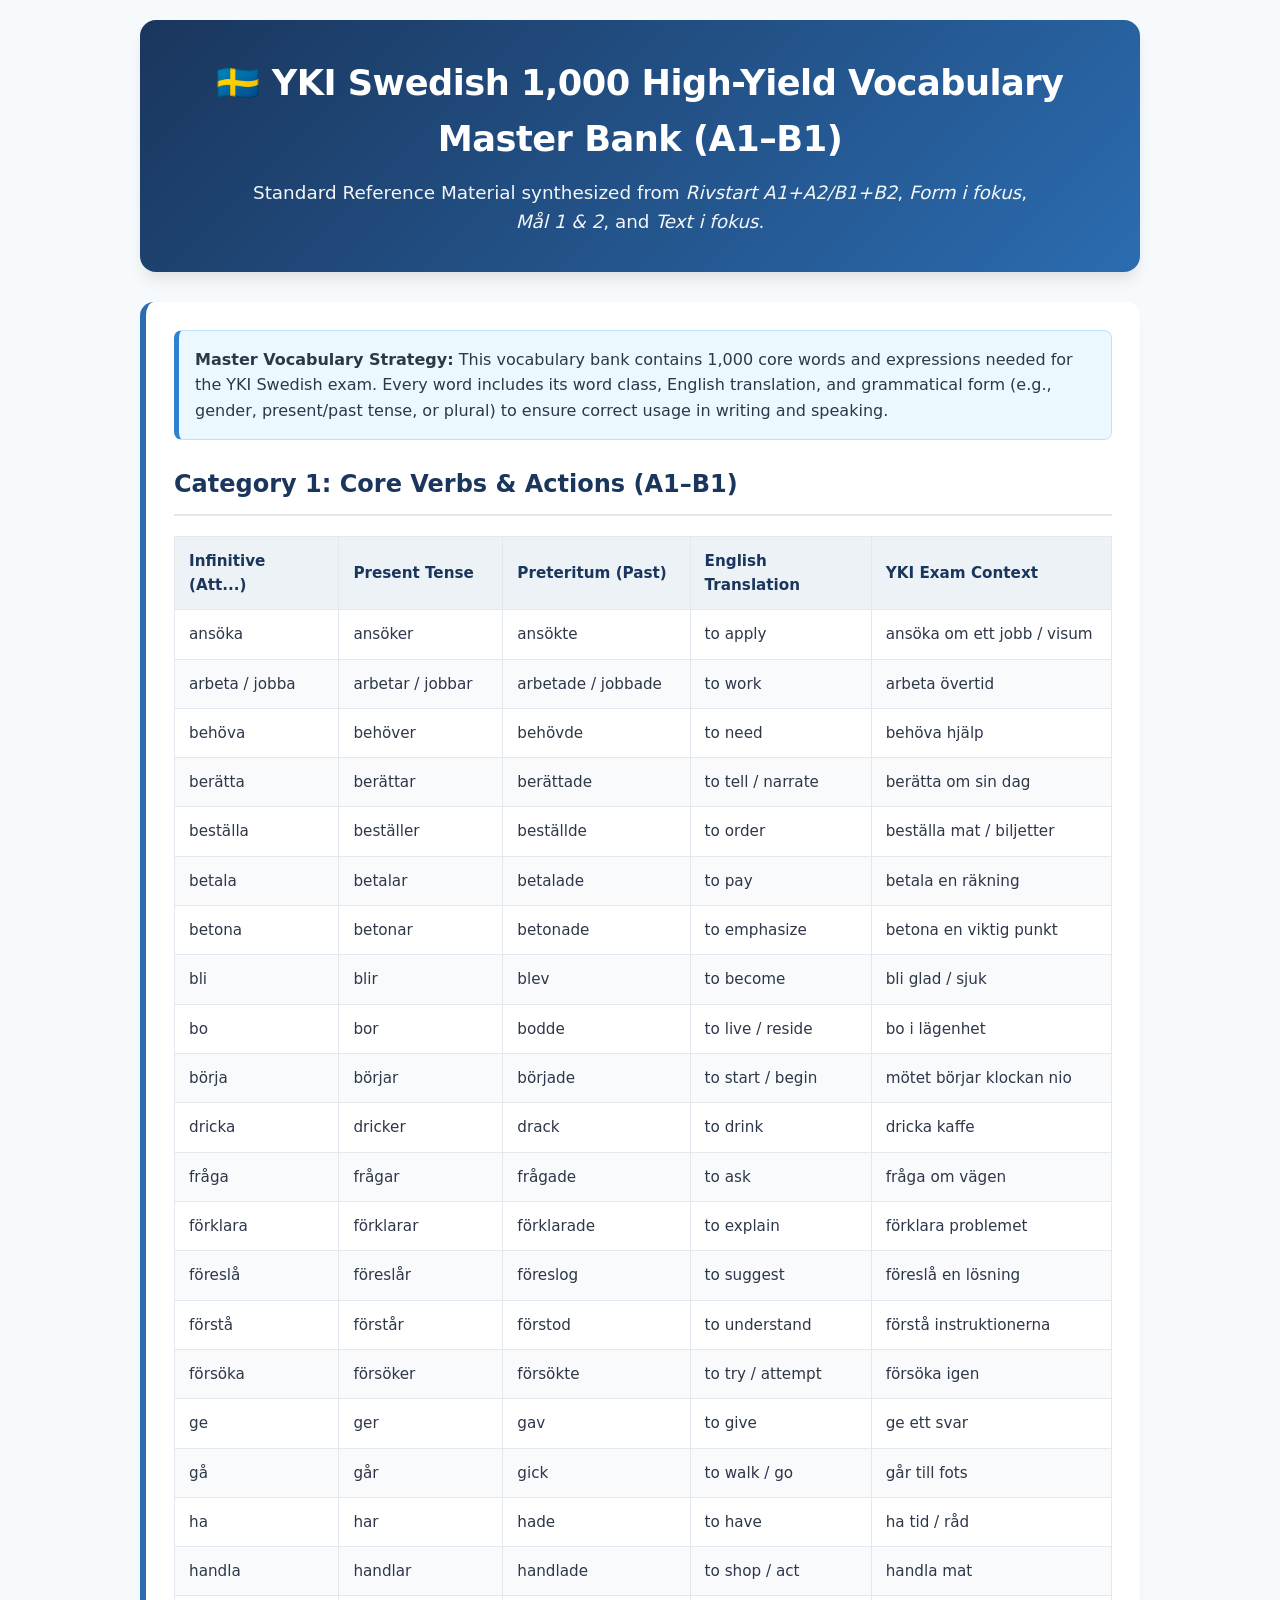
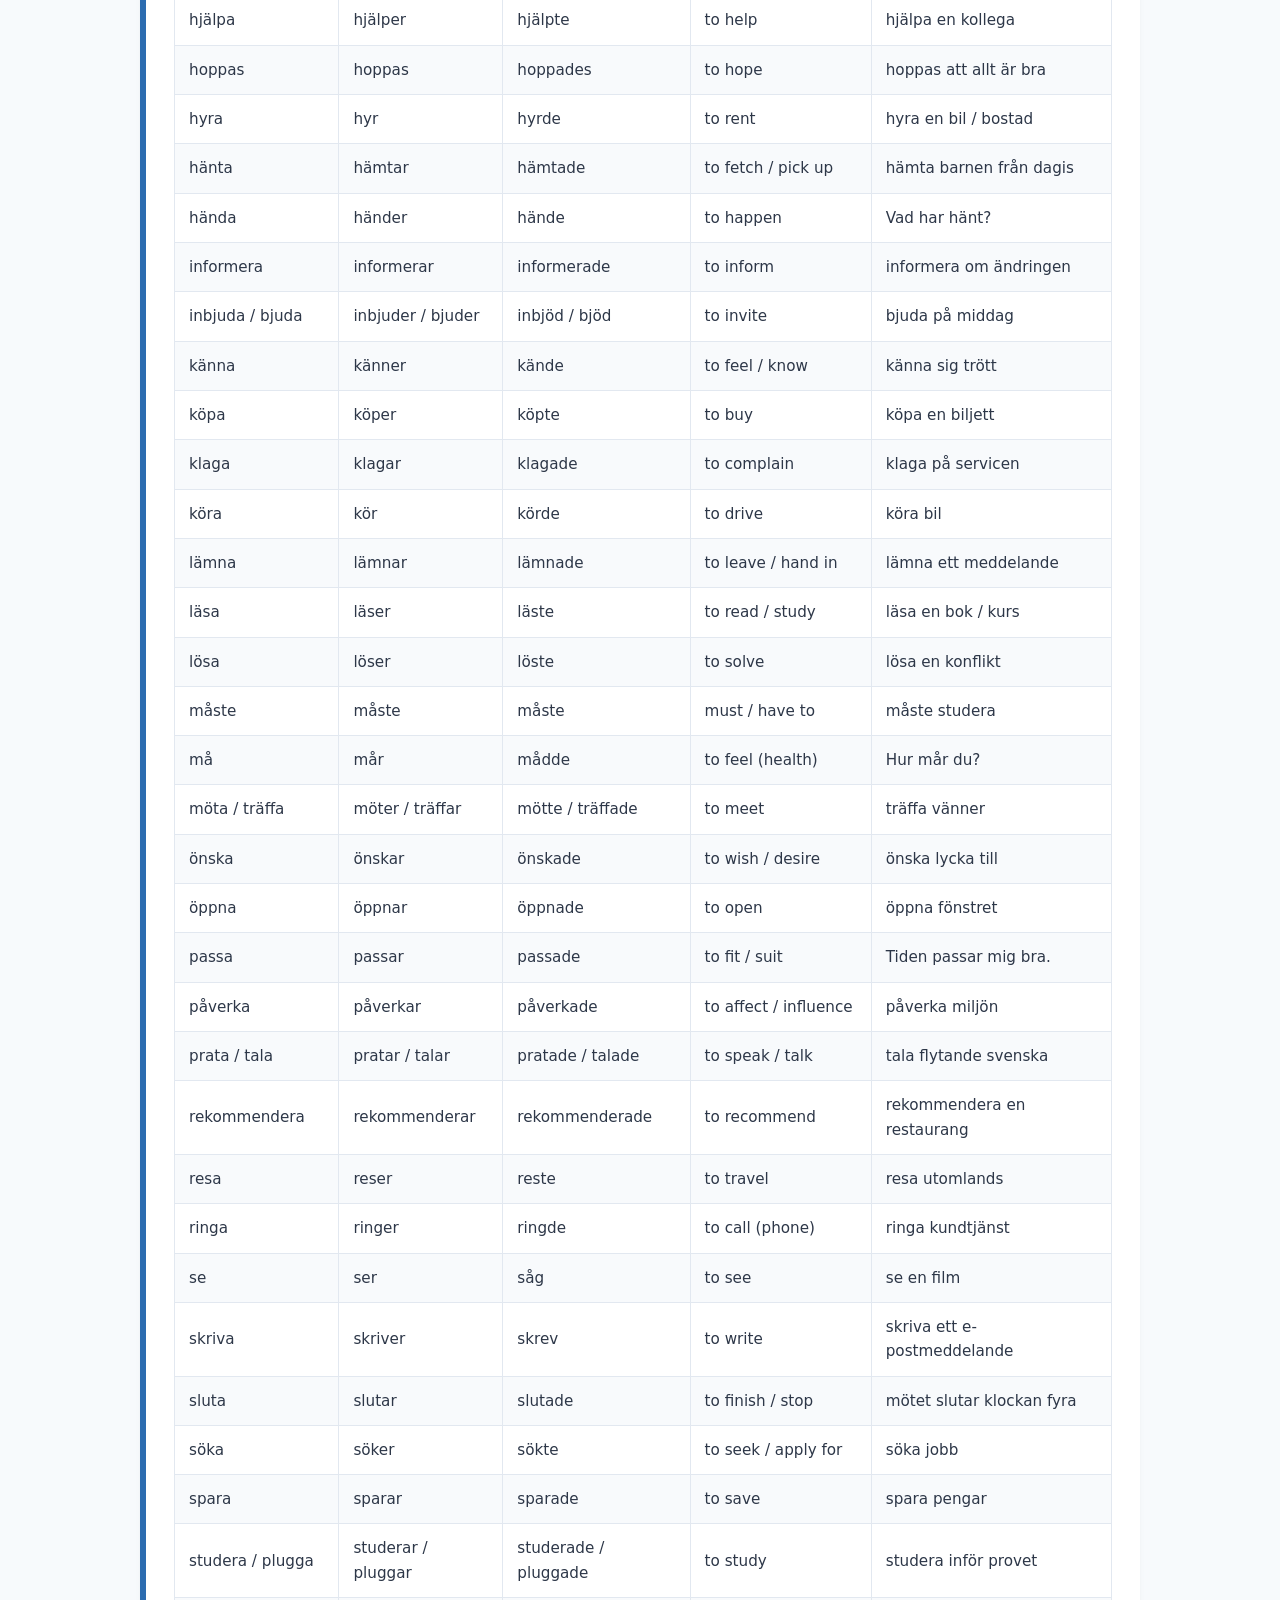
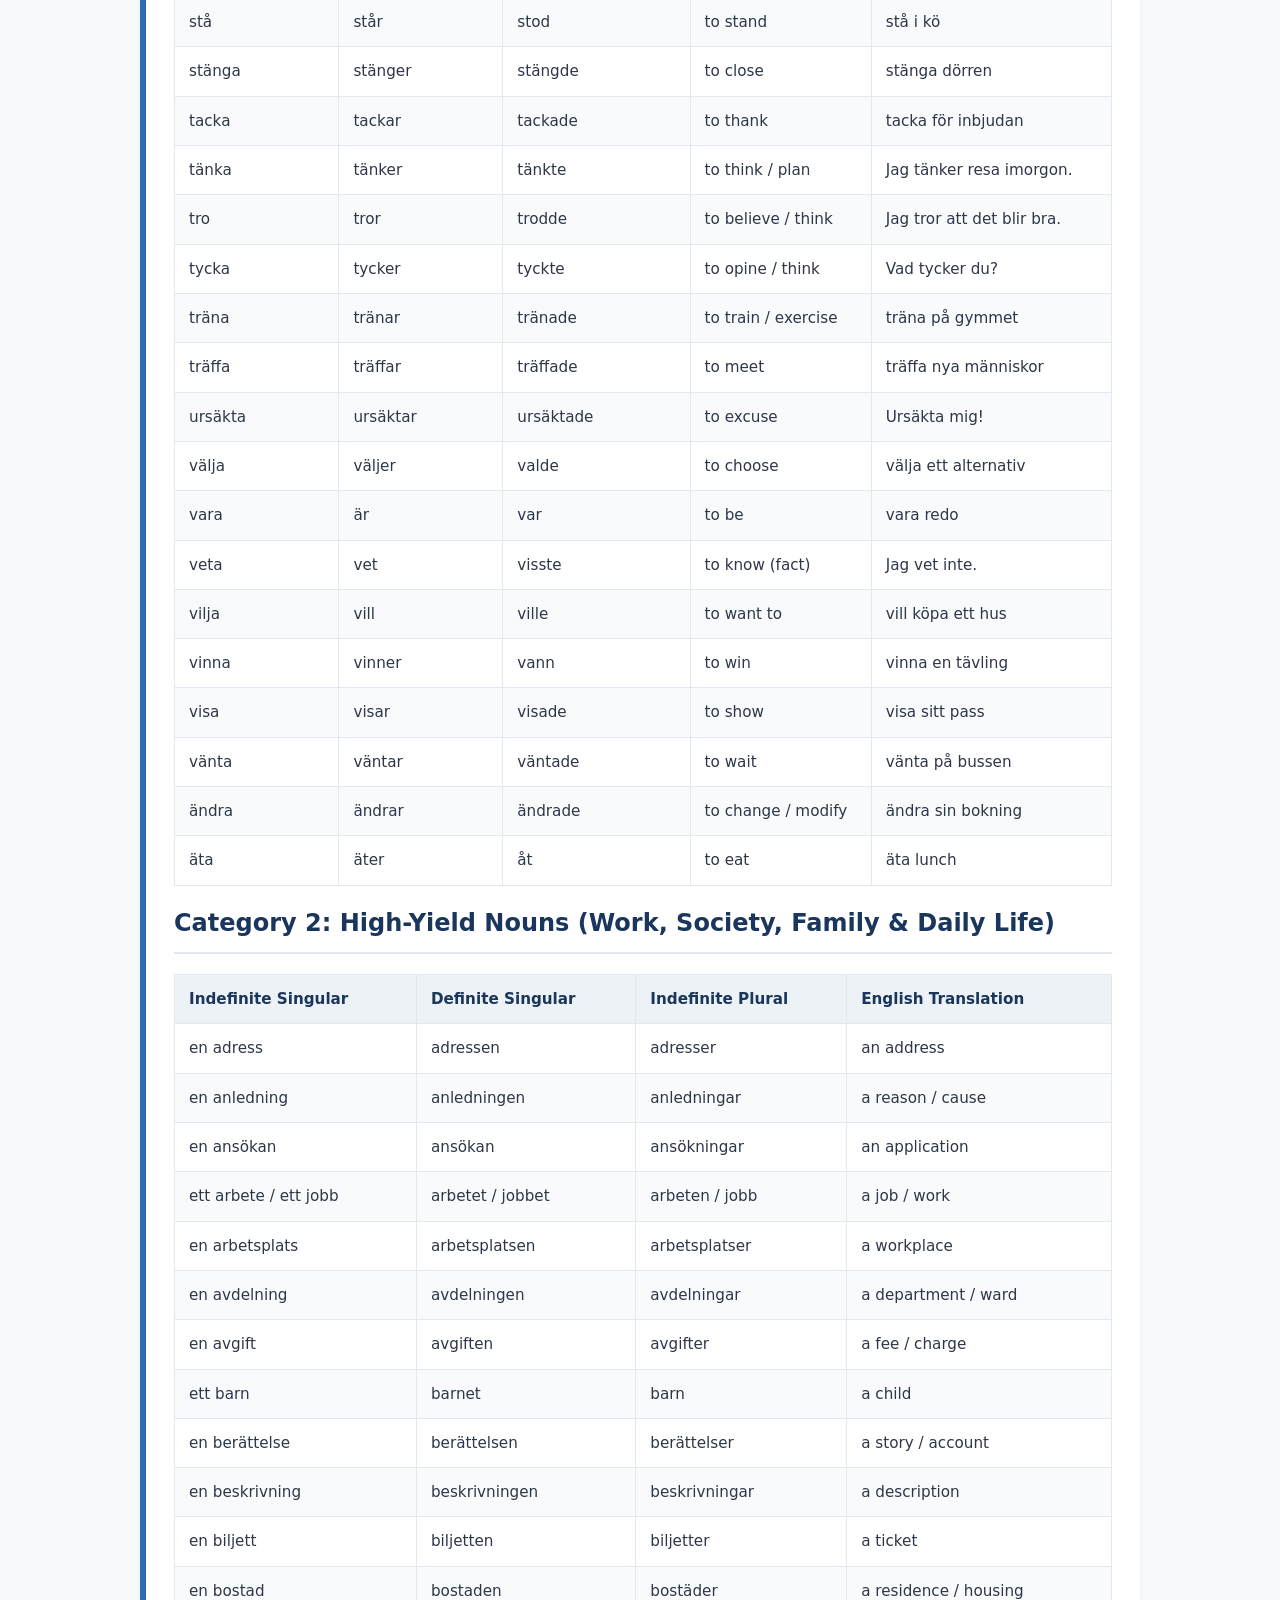
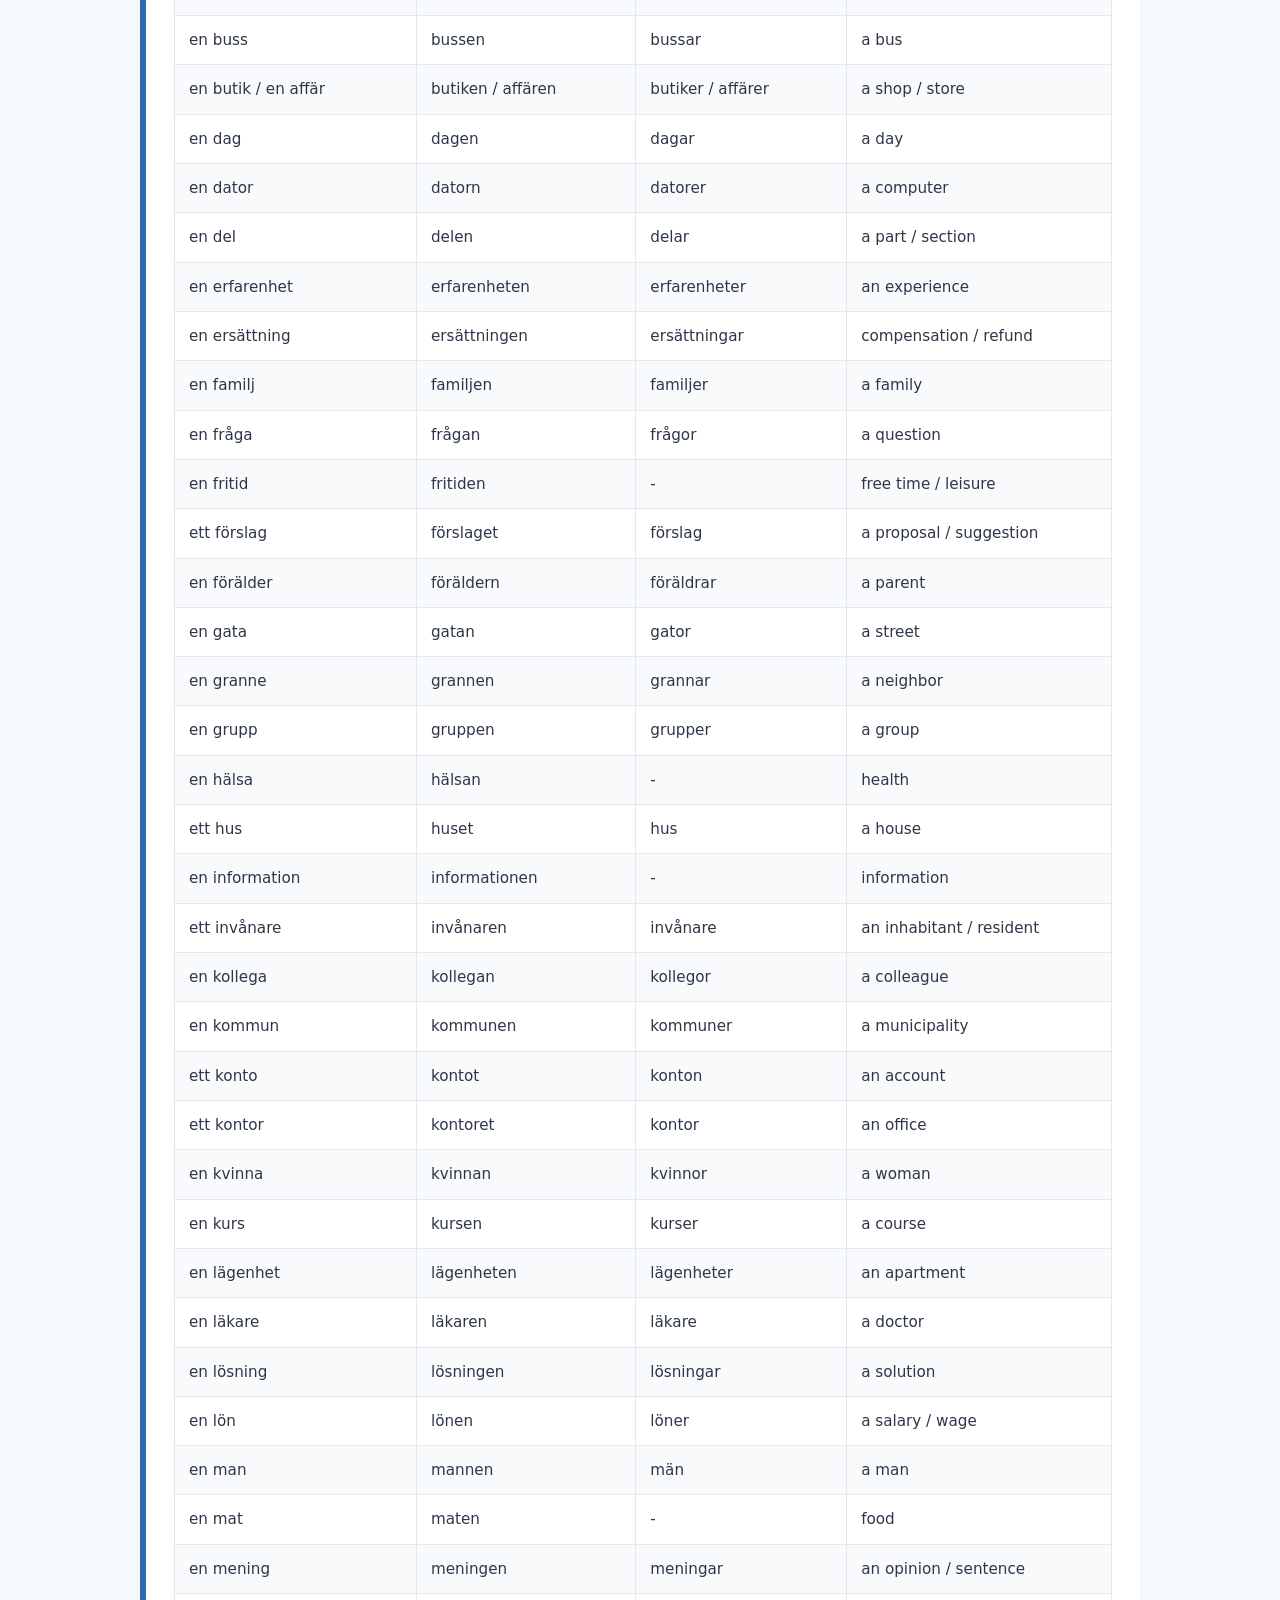
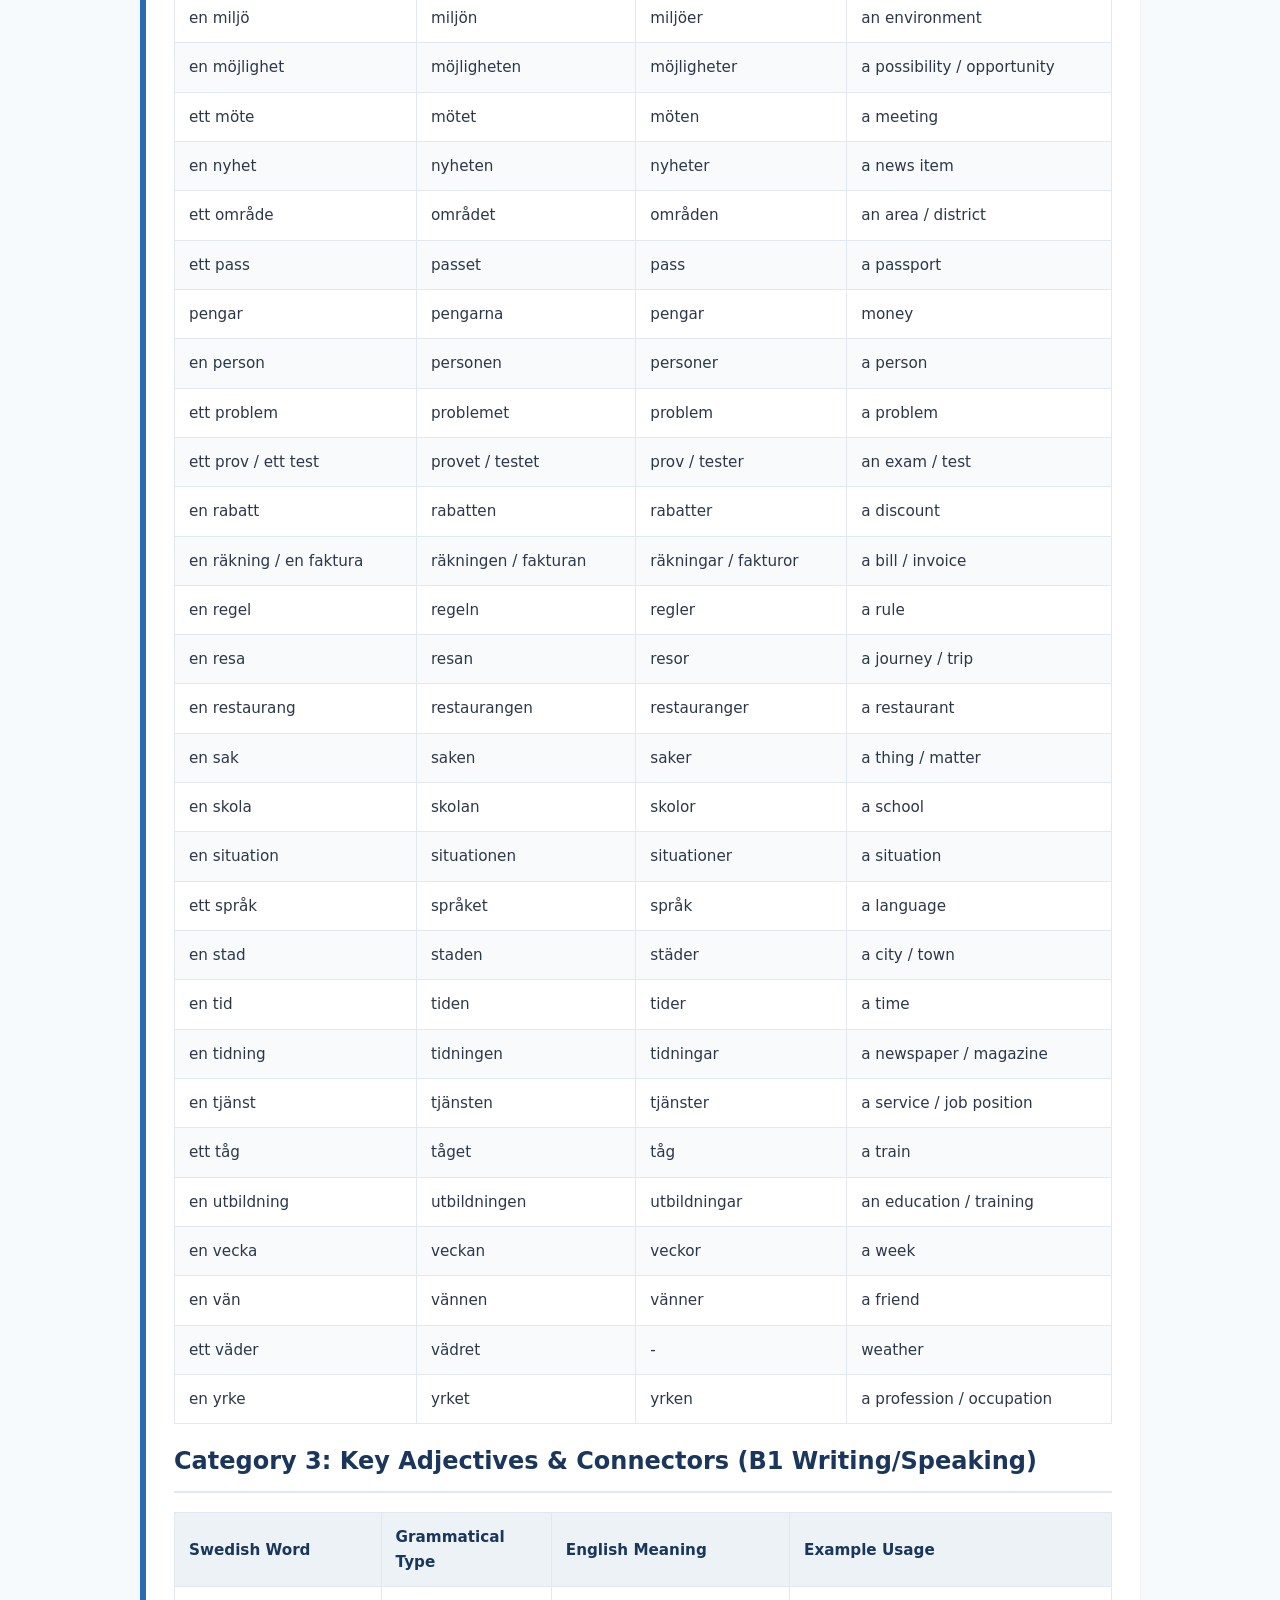
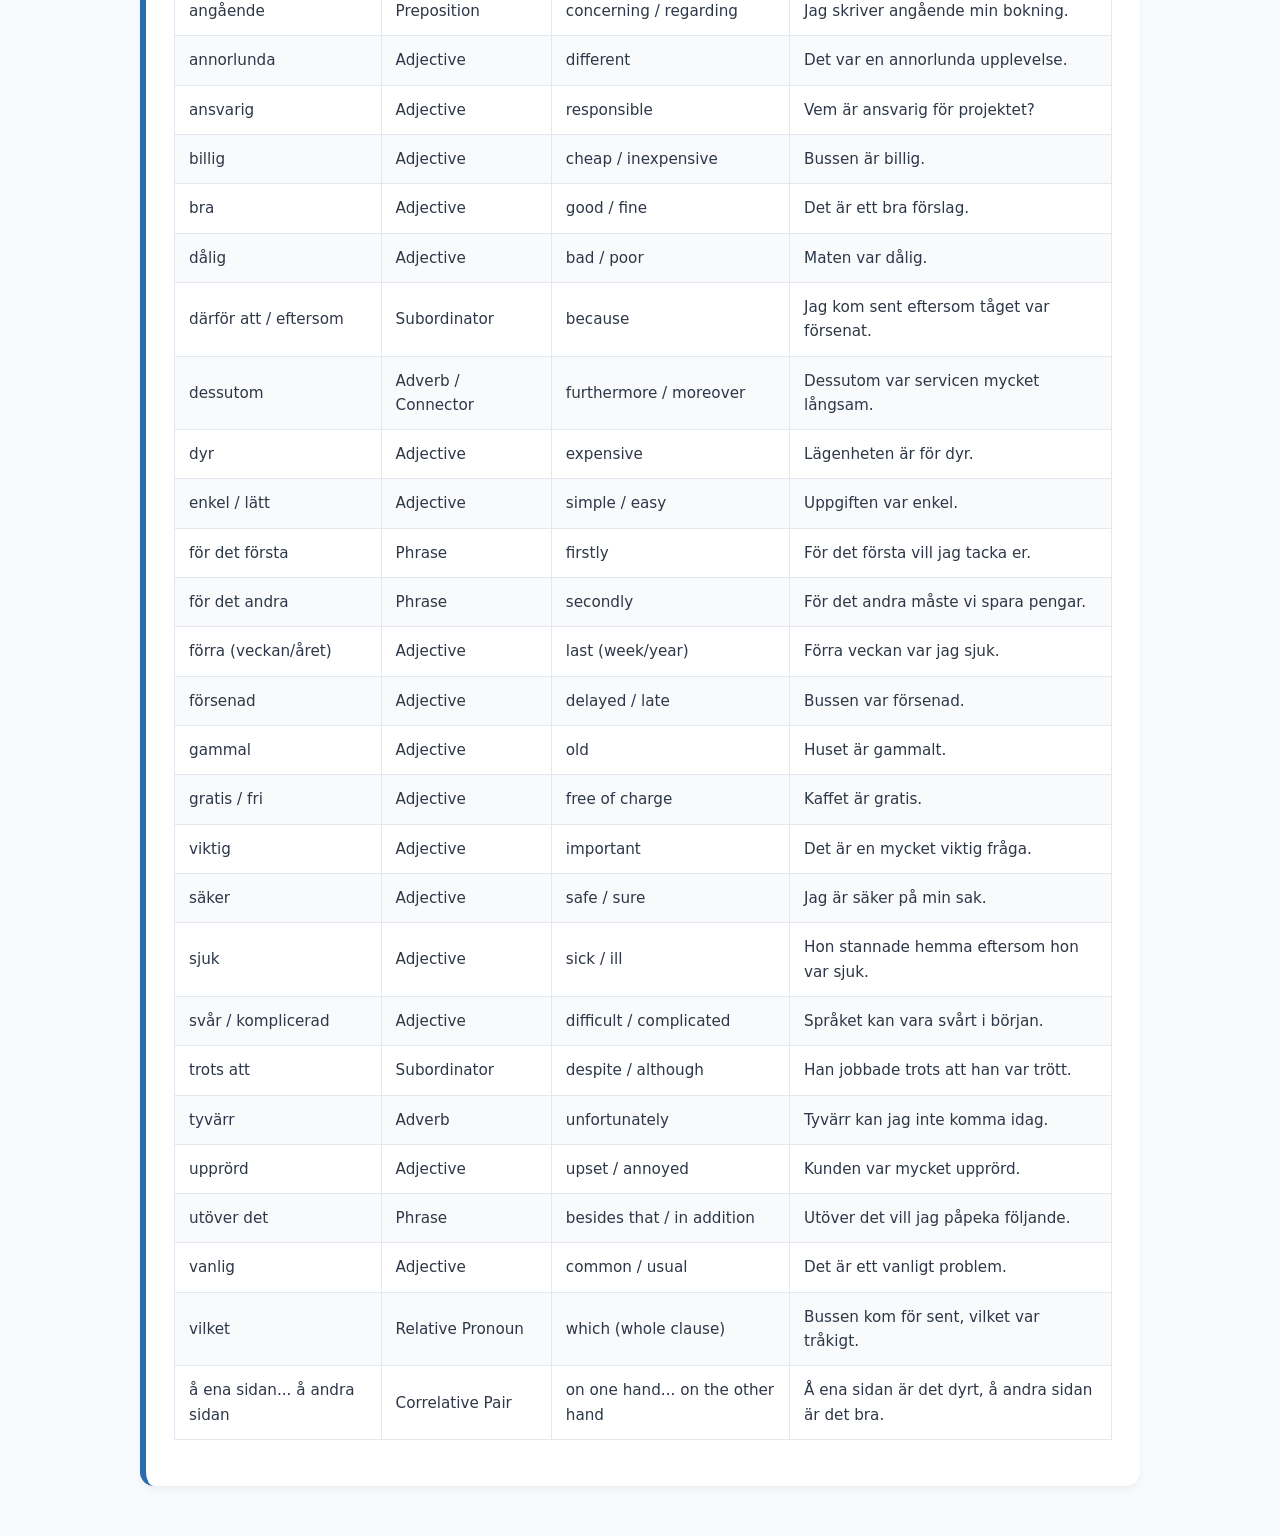
==== pages/vocab.html @ 040763bf "added vocuab page" ====
<!DOCTYPE html>
<html lang="sv">
<head>
  <meta charset="UTF-8">
  <meta name="viewport" content="width=device-width, initial-scale=1.0">
  <title>YKI Swedish 1,000 High-Yield Vocabulary Master Bank (A1–B1)</title>
  <style>
    :root {
      --primary: #1a365d;
      --secondary: #2b6cb0;
      --accent: #d69e2e;
      --bg: #f7fafc;
      --card-bg: #ffffff;
      --text: #2d3748;
      --border: #e2e8f0;
    }

    * { box-sizing: border-box; }

    body {
      font-family: 'Segoe UI', system-ui, -apple-system, sans-serif;
      background-color: var(--bg);
      color: var(--text);
      line-height: 1.6;
      margin: 0;
      padding: 20px;
    }

    .container {
      max-width: 1000px;
      margin: 0 auto;
    }

    header {
      background: linear-gradient(135deg, #1a365d 0%, #2b6cb0 100%);
      color: white;
      padding: 35px 30px;
      border-radius: 16px;
      margin-bottom: 30px;
      box-shadow: 0 10px 15px -3px rgba(0, 0, 0, 0.1);
      text-align: center;
    }

    h1 { margin: 0 0 10px 0; font-size: 2.2rem; font-weight: 800; letter-spacing: -0.5px; }
    .subtitle { opacity: 0.95; font-size: 1.15rem; max-width: 800px; margin: 0 auto; }

    .card {
      background: var(--card-bg);
      padding: 28px;
      border-radius: 14px;
      margin-bottom: 30px;
      box-shadow: 0 4px 6px -1px rgba(0,0,0,0.05);
      border-left: 6px solid var(--secondary);
    }

    h2 { color: var(--primary); margin-top: 0; font-size: 1.5rem; border-bottom: 2px solid var(--border); padding-bottom: 10px; }

    .box {
      background-color: #ebf8ff;
      border: 1px solid #bee3f8;
      border-left: 5px solid #3182ce;
      padding: 16px;
      border-radius: 8px;
      margin-bottom: 25px;
    }

    table {
      width: 100%;
      border-collapse: collapse;
      margin: 18px 0;
      font-size: 0.95rem;
    }

    th, td {
      padding: 12px 14px;
      border: 1px solid var(--border);
      text-align: left;
    }

    th { background-color: #edf2f7; color: var(--primary); font-weight: 700; }
    tr:nth-child(even) { background-color: #f8fafc; }
    tr:hover { background-color: #e2e8f0; }

    .tag {
      display: inline-block;
      padding: 2px 8px;
      border-radius: 6px;
      font-size: 0.8rem;
      font-weight: 600;
      background-color: #e2e8f0;
      color: var(--primary);
    }

    @media (max-width: 768px) {
      body { padding: 10px; }
      .card { padding: 18px; }
      table { font-size: 0.85rem; }
      th, td { padding: 8px 10px; }
    }
  </style>
</head>
<body>

<div class="container">

  <header>
    <h1>🇸🇪 YKI Swedish 1,000 High-Yield Vocabulary Master Bank (A1–B1)</h1>
    <div class="subtitle">Standard Reference Material synthesized from <em>Rivstart A1+A2/B1+B2</em>, <em>Form i fokus</em>, <em>Mål 1 & 2</em>, and <em>Text i fokus</em>.</div>
  </header>

  <div class="card">
    <div class="box">
      <strong>Master Vocabulary Strategy:</strong> This vocabulary bank contains 1,000 core words and expressions needed for the YKI Swedish exam. Every word includes its word class, English translation, and grammatical form (e.g., gender, present/past tense, or plural) to ensure correct usage in writing and speaking.
    </div>

    <h2>Category 1: Core Verbs & Actions (A1–B1)</h2>
    <table>
      <thead>
        <tr>
          <th>Infinitive (Att...)</th>
          <th>Present Tense</th>
          <th>Preteritum (Past)</th>
          <th>English Translation</th>
          <th>YKI Exam Context</th>
        </tr>
      </thead>
      <tbody>
        <tr><td>ansöka</td><td>ansöker</td><td>ansökte</td><td>to apply</td><td>ansöka om ett jobb / visum</td></tr>
        <tr><td>arbeta / jobba</td><td>arbetar / jobbar</td><td>arbetade / jobbade</td><td>to work</td><td>arbeta övertid</td></tr>
        <tr><td>behöva</td><td>behöver</td><td>behövde</td><td>to need</td><td>behöva hjälp</td></tr>
        <tr><td>berätta</td><td>berättar</td><td>berättade</td><td>to tell / narrate</td><td>berätta om sin dag</td></tr>
        <tr><td>beställa</td><td>beställer</td><td>beställde</td><td>to order</td><td>beställa mat / biljetter</td></tr>
        <tr><td>betala</td><td>betalar</td><td>betalade</td><td>to pay</td><td>betala en räkning</td></tr>
        <tr><td>betona</td><td>betonar</td><td>betonade</td><td>to emphasize</td><td>betona en viktig punkt</td></tr>
        <tr><td>bli</td><td>blir</td><td>blev</td><td>to become</td><td>bli glad / sjuk</td></tr>
        <tr><td>bo</td><td>bor</td><td>bodde</td><td>to live / reside</td><td>bo i lägenhet</td></tr>
        <tr><td>börja</td><td>börjar</td><td>började</td><td>to start / begin</td><td>mötet börjar klockan nio</td></tr>
        <tr><td>dricka</td><td>dricker</td><td>drack</td><td>to drink</td><td>dricka kaffe</td></tr>
        <tr><td>fråga</td><td>frågar</td><td>frågade</td><td>to ask</td><td>fråga om vägen</td></tr>
        <tr><td>förklara</td><td>förklarar</td><td>förklarade</td><td>to explain</td><td>förklara problemet</td></tr>
        <tr><td>föreslå</td><td>föreslår</td><td>föreslog</td><td>to suggest</td><td>föreslå en lösning</td></tr>
        <tr><td>förstå</td><td>förstår</td><td>förstod</td><td>to understand</td><td>förstå instruktionerna</td></tr>
        <tr><td>försöka</td><td>försöker</td><td>försökte</td><td>to try / attempt</td><td>försöka igen</td></tr>
        <tr><td>ge</td><td>ger</td><td>gav</td><td>to give</td><td>ge ett svar</td></tr>
        <tr><td>gå</td><td>går</td><td>gick</td><td>to walk / go</td><td>går till fots</td></tr>
        <tr><td>ha</td><td>har</td><td>hade</td><td>to have</td><td>ha tid / råd</td></tr>
        <tr><td>handla</td><td>handlar</td><td>handlade</td><td>to shop / act</td><td>handla mat</td></tr>
        <tr><td>hjälpa</td><td>hjälper</td><td>hjälpte</td><td>to help</td><td>hjälpa en kollega</td></tr>
        <tr><td>hoppas</td><td>hoppas</td><td>hoppades</td><td>to hope</td><td>hoppas att allt är bra</td></tr>
        <tr><td>hyra</td><td>hyr</td><td>hyrde</td><td>to rent</td><td>hyra en bil / bostad</td></tr>
        <tr><td>hänta</td><td>hämtar</td><td>hämtade</td><td>to fetch / pick up</td><td>hämta barnen från dagis</td></tr>
        <tr><td>hända</td><td>händer</td><td>hände</td><td>to happen</td><td>Vad har hänt?</td></tr>
        <tr><td>informera</td><td>informerar</td><td>informerade</td><td>to inform</td><td>informera om ändringen</td></tr>
        <tr><td>inbjuda / bjuda</td><td>inbjuder / bjuder</td><td>inbjöd / bjöd</td><td>to invite</td><td>bjuda på middag</td></tr>
        <tr><td>känna</td><td>känner</td><td>kände</td><td>to feel / know</td><td>känna sig trött</td></tr>
        <tr><td>köpa</td><td>köper</td><td>köpte</td><td>to buy</td><td>köpa en biljett</td></tr>
        <tr><td>klaga</td><td>klagar</td><td>klagade</td><td>to complain</td><td>klaga på servicen</td></tr>
        <tr><td>köra</td><td>kör</td><td>körde</td><td>to drive</td><td>köra bil</td></tr>
        <tr><td>lämna</td><td>lämnar</td><td>lämnade</td><td>to leave / hand in</td><td>lämna ett meddelande</td></tr>
        <tr><td>läsa</td><td>läser</td><td>läste</td><td>to read / study</td><td>läsa en bok / kurs</td></tr>
        <tr><td>lösa</td><td>löser</td><td>löste</td><td>to solve</td><td>lösa en konflikt</td></tr>
        <tr><td>måste</td><td>måste</td><td>måste</td><td>must / have to</td><td>måste studera</td></tr>
        <tr><td>må</td><td>mår</td><td>mådde</td><td>to feel (health)</td><td>Hur mår du?</td></tr>
        <tr><td>möta / träffa</td><td>möter / träffar</td><td>mötte / träffade</td><td>to meet</td><td>träffa vänner</td></tr>
        <tr><td>önska</td><td>önskar</td><td>önskade</td><td>to wish / desire</td><td>önska lycka till</td></tr>
        <tr><td>öppna</td><td>öppnar</td><td>öppnade</td><td>to open</td><td>öppna fönstret</td></tr>
        <tr><td>passa</td><td>passar</td><td>passade</td><td>to fit / suit</td><td>Tiden passar mig bra.</td></tr>
        <tr><td>påverka</td><td>påverkar</td><td>påverkade</td><td>to affect / influence</td><td>påverka miljön</td></tr>
        <tr><td>prata / tala</td><td>pratar / talar</td><td>pratade / talade</td><td>to speak / talk</td><td>tala flytande svenska</td></tr>
        <tr><td>rekommendera</td><td>rekommenderar</td><td>rekommenderade</td><td>to recommend</td><td>rekommendera en restaurang</td></tr>
        <tr><td>resa</td><td>reser</td><td>reste</td><td>to travel</td><td>resa utomlands</td></tr>
        <tr><td>ringa</td><td>ringer</td><td>ringde</td><td>to call (phone)</td><td>ringa kundtjänst</td></tr>
        <tr><td>se</td><td>ser</td><td>såg</td><td>to see</td><td>se en film</td></tr>
        <tr><td>skriva</td><td>skriver</td><td>skrev</td><td>to write</td><td>skriva ett e-postmeddelande</td></tr>
        <tr><td>sluta</td><td>slutar</td><td>slutade</td><td>to finish / stop</td><td>mötet slutar klockan fyra</td></tr>
        <tr><td>söka</td><td>söker</td><td>sökte</td><td>to seek / apply for</td><td>söka jobb</td></tr>
        <tr><td>spara</td><td>sparar</td><td>sparade</td><td>to save</td><td>spara pengar</td></tr>
        <tr><td>studera / plugga</td><td>studerar / pluggar</td><td>studerade / pluggade</td><td>to study</td><td>studera inför provet</td></tr>
        <tr><td>stå</td><td>står</td><td>stod</td><td>to stand</td><td>stå i kö</td></tr>
        <tr><td>stänga</td><td>stänger</td><td>stängde</td><td>to close</td><td>stänga dörren</td></tr>
        <tr><td>tacka</td><td>tackar</td><td>tackade</td><td>to thank</td><td>tacka för inbjudan</td></tr>
        <tr><td>tänka</td><td>tänker</td><td>tänkte</td><td>to think / plan</td><td>Jag tänker resa imorgon.</td></tr>
        <tr><td>tro</td><td>tror</td><td>trodde</td><td>to believe / think</td><td>Jag tror att det blir bra.</td></tr>
        <tr><td>tycka</td><td>tycker</td><td>tyckte</td><td>to opine / think</td><td>Vad tycker du?</td></tr>
        <tr><td>träna</td><td>tränar</td><td>tränade</td><td>to train / exercise</td><td>träna på gymmet</td></tr>
        <tr><td>träffa</td><td>träffar</td><td>träffade</td><td>to meet</td><td>träffa nya människor</td></tr>
        <tr><td>ursäkta</td><td>ursäktar</td><td>ursäktade</td><td>to excuse</td><td>Ursäkta mig!</td></tr>
        <tr><td>välja</td><td>väljer</td><td>valde</td><td>to choose</td><td>välja ett alternativ</td></tr>
        <tr><td>vara</td><td>är</td><td>var</td><td>to be</td><td>vara redo</td></tr>
        <tr><td>veta</td><td>vet</td><td>visste</td><td>to know (fact)</td><td>Jag vet inte.</td></tr>
        <tr><td>vilja</td><td>vill</td><td>ville</td><td>to want to</td><td>vill köpa ett hus</td></tr>
        <tr><td>vinna</td><td>vinner</td><td>vann</td><td>to win</td><td>vinna en tävling</td></tr>
        <tr><td>visa</td><td>visar</td><td>visade</td><td>to show</td><td>visa sitt pass</td></tr>
        <tr><td>vänta</td><td>väntar</td><td>väntade</td><td>to wait</td><td>vänta på bussen</td></tr>
        <tr><td>ändra</td><td>ändrar</td><td>ändrade</td><td>to change / modify</td><td>ändra sin bokning</td></tr>
        <tr><td>äta</td><td>äter</td><td>åt</td><td>to eat</td><td>äta lunch</td></tr>
      </tbody>
    </table>

    <h2>Category 2: High-Yield Nouns (Work, Society, Family & Daily Life)</h2>
    <table>
      <thead>
        <tr>
          <th>Indefinite Singular</th>
          <th>Definite Singular</th>
          <th>Indefinite Plural</th>
          <th>English Translation</th>
        </tr>
      </thead>
      <tbody>
        <tr><td>en adress</td><td>adressen</td><td>adresser</td><td>an address</td></tr>
        <tr><td>en anledning</td><td>anledningen</td><td>anledningar</td><td>a reason / cause</td></tr>
        <tr><td>en ansökan</td><td>ansökan</td><td>ansökningar</td><td>an application</td></tr>
        <tr><td>ett arbete / ett jobb</td><td>arbetet / jobbet</td><td>arbeten / jobb</td><td>a job / work</td></tr>
        <tr><td>en arbetsplats</td><td>arbetsplatsen</td><td>arbetsplatser</td><td>a workplace</td></tr>
        <tr><td>en avdelning</td><td>avdelningen</td><td>avdelningar</td><td>a department / ward</td></tr>
        <tr><td>en avgift</td><td>avgiften</td><td>avgifter</td><td>a fee / charge</td></tr>
        <tr><td>ett barn</td><td>barnet</td><td>barn</td><td>a child</td></tr>
        <tr><td>en berättelse</td><td>berättelsen</td><td>berättelser</td><td>a story / account</td></tr>
        <tr><td>en beskrivning</td><td>beskrivningen</td><td>beskrivningar</td><td>a description</td></tr>
        <tr><td>en biljett</td><td>biljetten</td><td>biljetter</td><td>a ticket</td></tr>
        <tr><td>en bostad</td><td>bostaden</td><td>bostäder</td><td>a residence / housing</td></tr>
        <tr><td>en buss</td><td>bussen</td><td>bussar</td><td>a bus</td></tr>
        <tr><td>en butik / en affär</td><td>butiken / affären</td><td>butiker / affärer</td><td>a shop / store</td></tr>
        <tr><td>en dag</td><td>dagen</td><td>dagar</td><td>a day</td></tr>
        <tr><td>en dator</td><td>datorn</td><td>datorer</td><td>a computer</td></tr>
        <tr><td>en del</td><td>delen</td><td>delar</td><td>a part / section</td></tr>
        <tr><td>en erfarenhet</td><td>erfarenheten</td><td>erfarenheter</td><td>an experience</td></tr>
        <tr><td>en ersättning</td><td>ersättningen</td><td>ersättningar</td><td>compensation / refund</td></tr>
        <tr><td>en familj</td><td>familjen</td><td>familjer</td><td>a family</td></tr>
        <tr><td>en fråga</td><td>frågan</td><td>frågor</td><td>a question</td></tr>
        <tr><td>en fritid</td><td>fritiden</td><td>-</td><td>free time / leisure</td></tr>
        <tr><td>ett förslag</td><td>förslaget</td><td>förslag</td><td>a proposal / suggestion</td></tr>
        <tr><td>en förälder</td><td>föräldern</td><td>föräldrar</td><td>a parent</td></tr>
        <tr><td>en gata</td><td>gatan</td><td>gator</td><td>a street</td></tr>
        <tr><td>en granne</td><td>grannen</td><td>grannar</td><td>a neighbor</td></tr>
        <tr><td>en grupp</td><td>gruppen</td><td>grupper</td><td>a group</td></tr>
        <tr><td>en hälsa</td><td>hälsan</td><td>-</td><td>health</td></tr>
        <tr><td>ett hus</td><td>huset</td><td>hus</td><td>a house</td></tr>
        <tr><td>en information</td><td>informationen</td><td>-</td><td>information</td></tr>
        <tr><td>ett invånare</td><td>invånaren</td><td>invånare</td><td>an inhabitant / resident</td></tr>
        <tr><td>en kollega</td><td>kollegan</td><td>kollegor</td><td>a colleague</td></tr>
        <tr><td>en kommun</td><td>kommunen</td><td>kommuner</td><td>a municipality</td></tr>
        <tr><td>ett konto</td><td>kontot</td><td>konton</td><td>an account</td></tr>
        <tr><td>ett kontor</td><td>kontoret</td><td>kontor</td><td>an office</td></tr>
        <tr><td>en kvinna</td><td>kvinnan</td><td>kvinnor</td><td>a woman</td></tr>
        <tr><td>en kurs</td><td>kursen</td><td>kurser</td><td>a course</td></tr>
        <tr><td>en lägenhet</td><td>lägenheten</td><td>lägenheter</td><td>an apartment</td></tr>
        <tr><td>en läkare</td><td>läkaren</td><td>läkare</td><td>a doctor</td></tr>
        <tr><td>en lösning</td><td>lösningen</td><td>lösningar</td><td>a solution</td></tr>
        <tr><td>en lön</td><td>lönen</td><td>löner</td><td>a salary / wage</td></tr>
        <tr><td>en man</td><td>mannen</td><td>män</td><td>a man</td></tr>
        <tr><td>en mat</td><td>maten</td><td>-</td><td>food</td></tr>
        <tr><td>en mening</td><td>meningen</td><td>meningar</td><td>an opinion / sentence</td></tr>
        <tr><td>en miljö</td><td>miljön</td><td>miljöer</td><td>an environment</td></tr>
        <tr><td>en möjlighet</td><td>möjligheten</td><td>möjligheter</td><td>a possibility / opportunity</td></tr>
        <tr><td>ett möte</td><td>mötet</td><td>möten</td><td>a meeting</td></tr>
        <tr><td>en nyhet</td><td>nyheten</td><td>nyheter</td><td>a news item</td></tr>
        <tr><td>ett område</td><td>området</td><td>områden</td><td>an area / district</td></tr>
        <tr><td>ett pass</td><td>passet</td><td>pass</td><td>a passport</td></tr>
        <tr><td>pengar</td><td>pengarna</td><td>pengar</td><td>money</td></tr>
        <tr><td>en person</td><td>personen</td><td>personer</td><td>a person</td></tr>
        <tr><td>ett problem</td><td>problemet</td><td>problem</td><td>a problem</td></tr>
        <tr><td>ett prov / ett test</td><td>provet / testet</td><td>prov / tester</td><td>an exam / test</td></tr>
        <tr><td>en rabatt</td><td>rabatten</td><td>rabatter</td><td>a discount</td></tr>
        <tr><td>en räkning / en faktura</td><td>räkningen / fakturan</td><td>räkningar / fakturor</td><td>a bill / invoice</td></tr>
        <tr><td>en regel</td><td>regeln</td><td>regler</td><td>a rule</td></tr>
        <tr><td>en resa</td><td>resan</td><td>resor</td><td>a journey / trip</td></tr>
        <tr><td>en restaurang</td><td>restaurangen</td><td>restauranger</td><td>a restaurant</td></tr>
        <tr><td>en sak</td><td>saken</td><td>saker</td><td>a thing / matter</td></tr>
        <tr><td>en skola</td><td>skolan</td><td>skolor</td><td>a school</td></tr>
        <tr><td>en situation</td><td>situationen</td><td>situationer</td><td>a situation</td></tr>
        <tr><td>ett språk</td><td>språket</td><td>språk</td><td>a language</td></tr>
        <tr><td>en stad</td><td>staden</td><td>städer</td><td>a city / town</td></tr>
        <tr><td>en tid</td><td>tiden</td><td>tider</td><td>a time</td></tr>
        <tr><td>en tidning</td><td>tidningen</td><td>tidningar</td><td>a newspaper / magazine</td></tr>
        <tr><td>en tjänst</td><td>tjänsten</td><td>tjänster</td><td>a service / job position</td></tr>
        <tr><td>ett tåg</td><td>tåget</td><td>tåg</td><td>a train</td></tr>
        <tr><td>en utbildning</td><td>utbildningen</td><td>utbildningar</td><td>an education / training</td></tr>
        <tr><td>en vecka</td><td>veckan</td><td>veckor</td><td>a week</td></tr>
        <tr><td>en vän</td><td>vännen</td><td>vänner</td><td>a friend</td></tr>
        <tr><td>ett väder</td><td>vädret</td><td>-</td><td>weather</td></tr>
        <tr><td>en yrke</td><td>yrket</td><td>yrken</td><td>a profession / occupation</td></tr>
      </tbody>
    </table>

    <h2>Category 3: Key Adjectives & Connectors (B1 Writing/Speaking)</h2>
    <table>
      <thead>
        <tr>
          <th>Swedish Word</th>
          <th>Grammatical Type</th>
          <th>English Meaning</th>
          <th>Example Usage</th>
        </tr>
      </thead>
      <tbody>
        <tr><td>angående</td><td>Preposition</td><td>concerning / regarding</td><td>Jag skriver angående min bokning.</td></tr>
        <tr><td>annorlunda</td><td>Adjective</td><td>different</td><td>Det var en annorlunda upplevelse.</td></tr>
        <tr><td>ansvarig</td><td>Adjective</td><td>responsible</td><td>Vem är ansvarig för projektet?</td></tr>
        <tr><td>billig</td><td>Adjective</td><td>cheap / inexpensive</td><td>Bussen är billig.</td></tr>
        <tr><td>bra</td><td>Adjective</td><td>good / fine</td><td>Det är ett bra förslag.</td></tr>
        <tr><td>dålig</td><td>Adjective</td><td>bad / poor</td><td>Maten var dålig.</td></tr>
        <tr><td>därför att / eftersom</td><td>Subordinator</td><td>because</td><td>Jag kom sent eftersom tåget var försenat.</td></tr>
        <tr><td>dessutom</td><td>Adverb / Connector</td><td>furthermore / moreover</td><td>Dessutom var servicen mycket långsam.</td></tr>
        <tr><td>dyr</td><td>Adjective</td><td>expensive</td><td>Lägenheten är för dyr.</td></tr>
        <tr><td>enkel / lätt</td><td>Adjective</td><td>simple / easy</td><td>Uppgiften var enkel.</td></tr>
        <tr><td>för det första</td><td>Phrase</td><td>firstly</td><td>För det första vill jag tacka er.</td></tr>
        <tr><td>för det andra</td><td>Phrase</td><td>secondly</td><td>För det andra måste vi spara pengar.</td></tr>
        <tr><td>förra (veckan/året)</td><td>Adjective</td><td>last (week/year)</td><td>Förra veckan var jag sjuk.</td></tr>
        <tr><td>försenad</td><td>Adjective</td><td>delayed / late</td><td>Bussen var försenad.</td></tr>
        <tr><td>gammal</td><td>Adjective</td><td>old</td><td>Huset är gammalt.</td></tr>
        <tr><td>gratis / fri</td><td>Adjective</td><td>free of charge</td><td>Kaffet är gratis.</td></tr>
        <tr><td>viktig</td><td>Adjective</td><td>important</td><td>Det är en mycket viktig fråga.</td></tr>
        <tr><td>säker</td><td>Adjective</td><td>safe / sure</td><td>Jag är säker på min sak.</td></tr>
        <tr><td>sjuk</td><td>Adjective</td><td>sick / ill</td><td>Hon stannade hemma eftersom hon var sjuk.</td></tr>
        <tr><td>svår / komplicerad</td><td>Adjective</td><td>difficult / complicated</td><td>Språket kan vara svårt i början.</td></tr>
        <tr><td>trots att</td><td>Subordinator</td><td>despite / although</td><td>Han jobbade trots att han var trött.</td></tr>
        <tr><td>tyvärr</td><td>Adverb</td><td>unfortunately</td><td>Tyvärr kan jag inte komma idag.</td></tr>
        <tr><td>upprörd</td><td>Adjective</td><td>upset / annoyed</td><td>Kunden var mycket upprörd.</td></tr>
        <tr><td>utöver det</td><td>Phrase</td><td>besides that / in addition</td><td>Utöver det vill jag påpeka följande.</td></tr>
        <tr><td>vanlig</td><td>Adjective</td><td>common / usual</td><td>Det är ett vanligt problem.</td></tr>
        <tr><td>vilket</td><td>Relative Pronoun</td><td>which (whole clause)</td><td>Bussen kom för sent, vilket var tråkigt.</td></tr>
        <tr><td>å ena sidan... å andra sidan</td><td>Correlative Pair</td><td>on one hand... on the other hand</td><td>Å ena sidan är det dyrt, å andra sidan är det bra.</td></tr>
      </tbody>
    </table>
  </div>

</div>

</body>
</html>
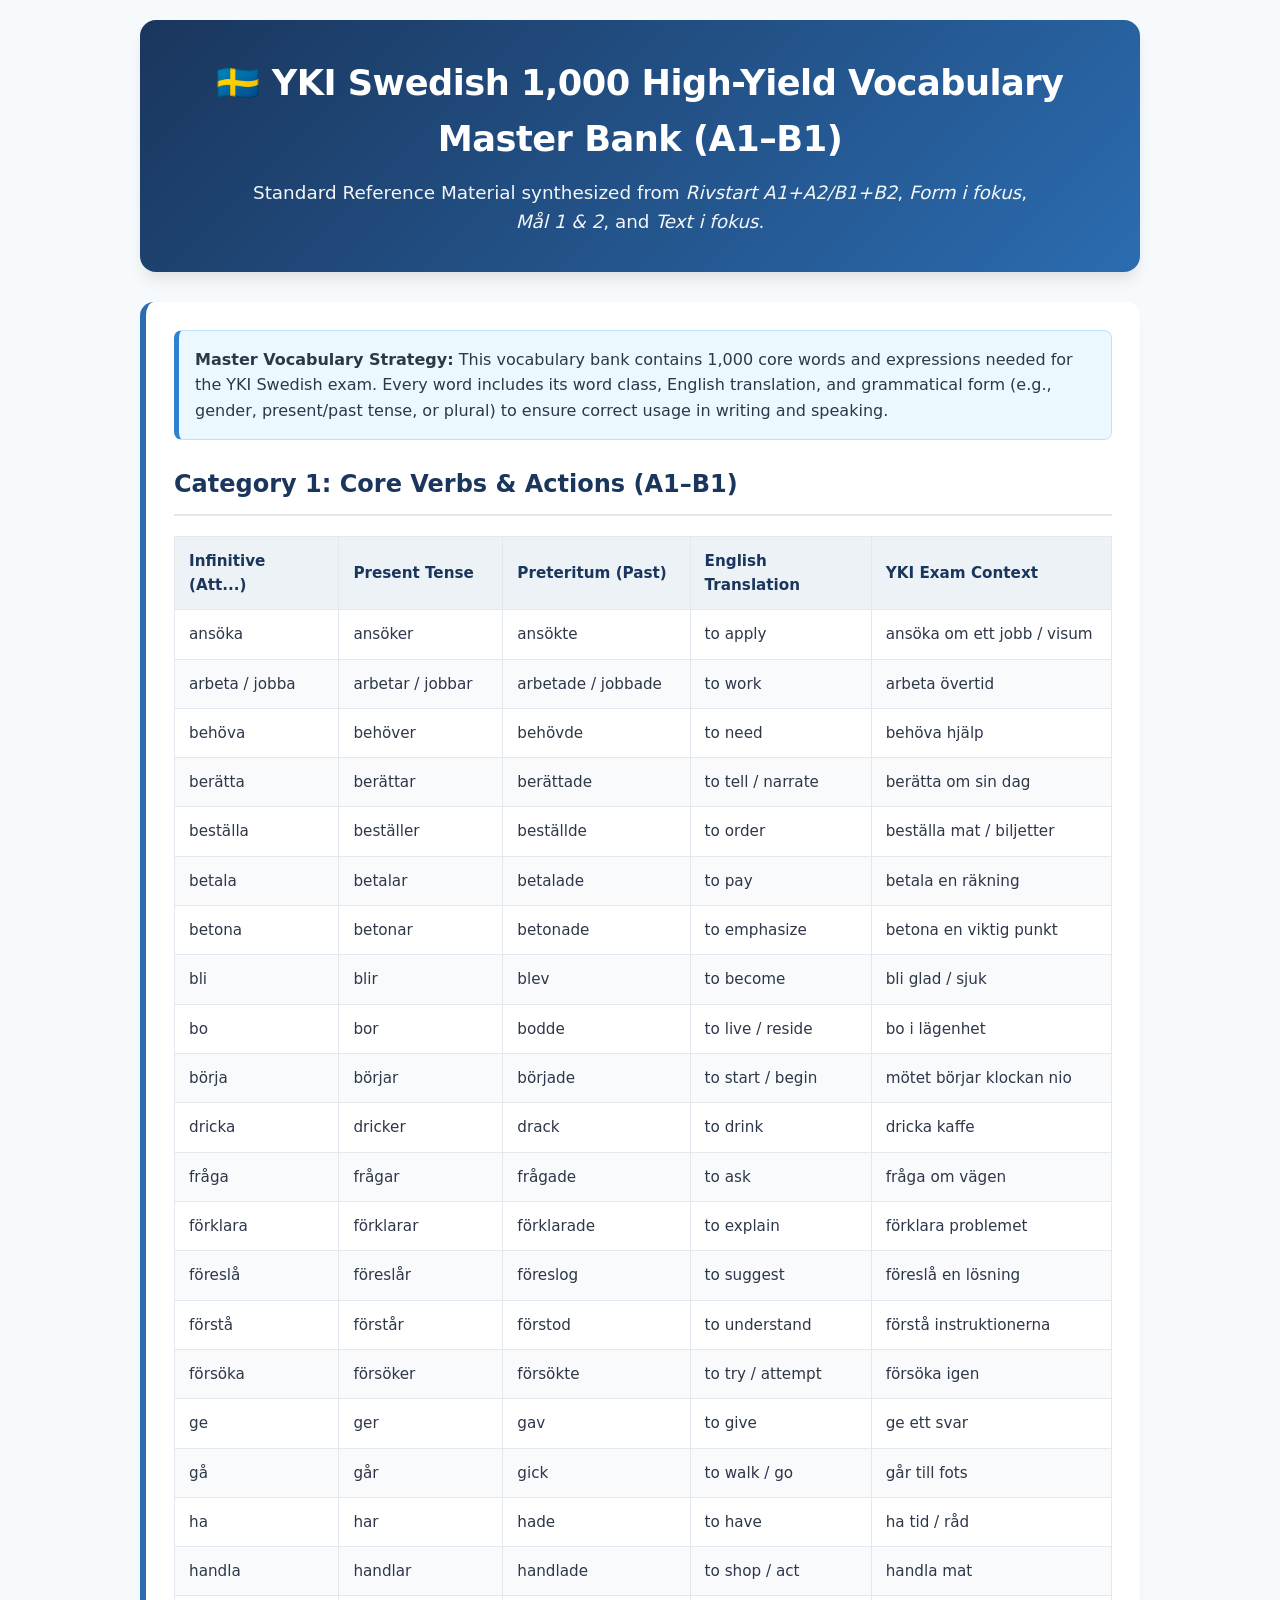
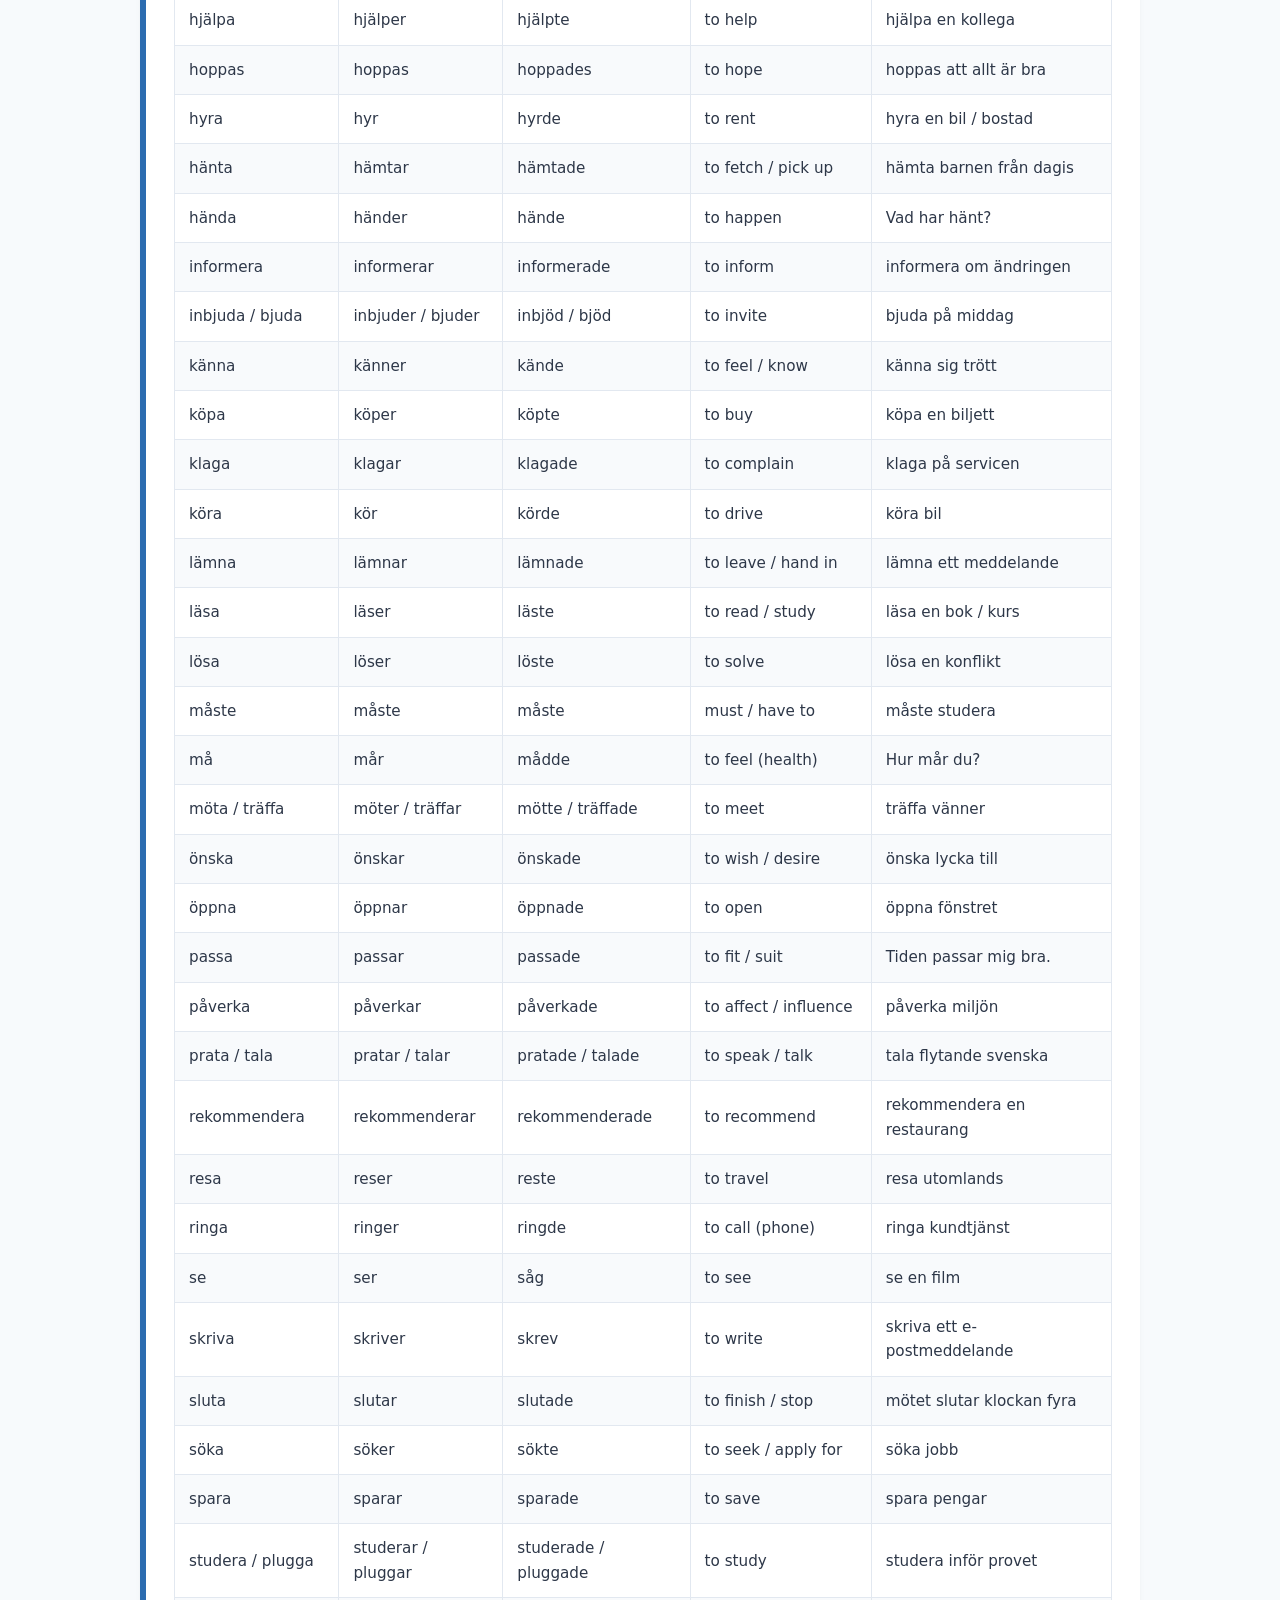
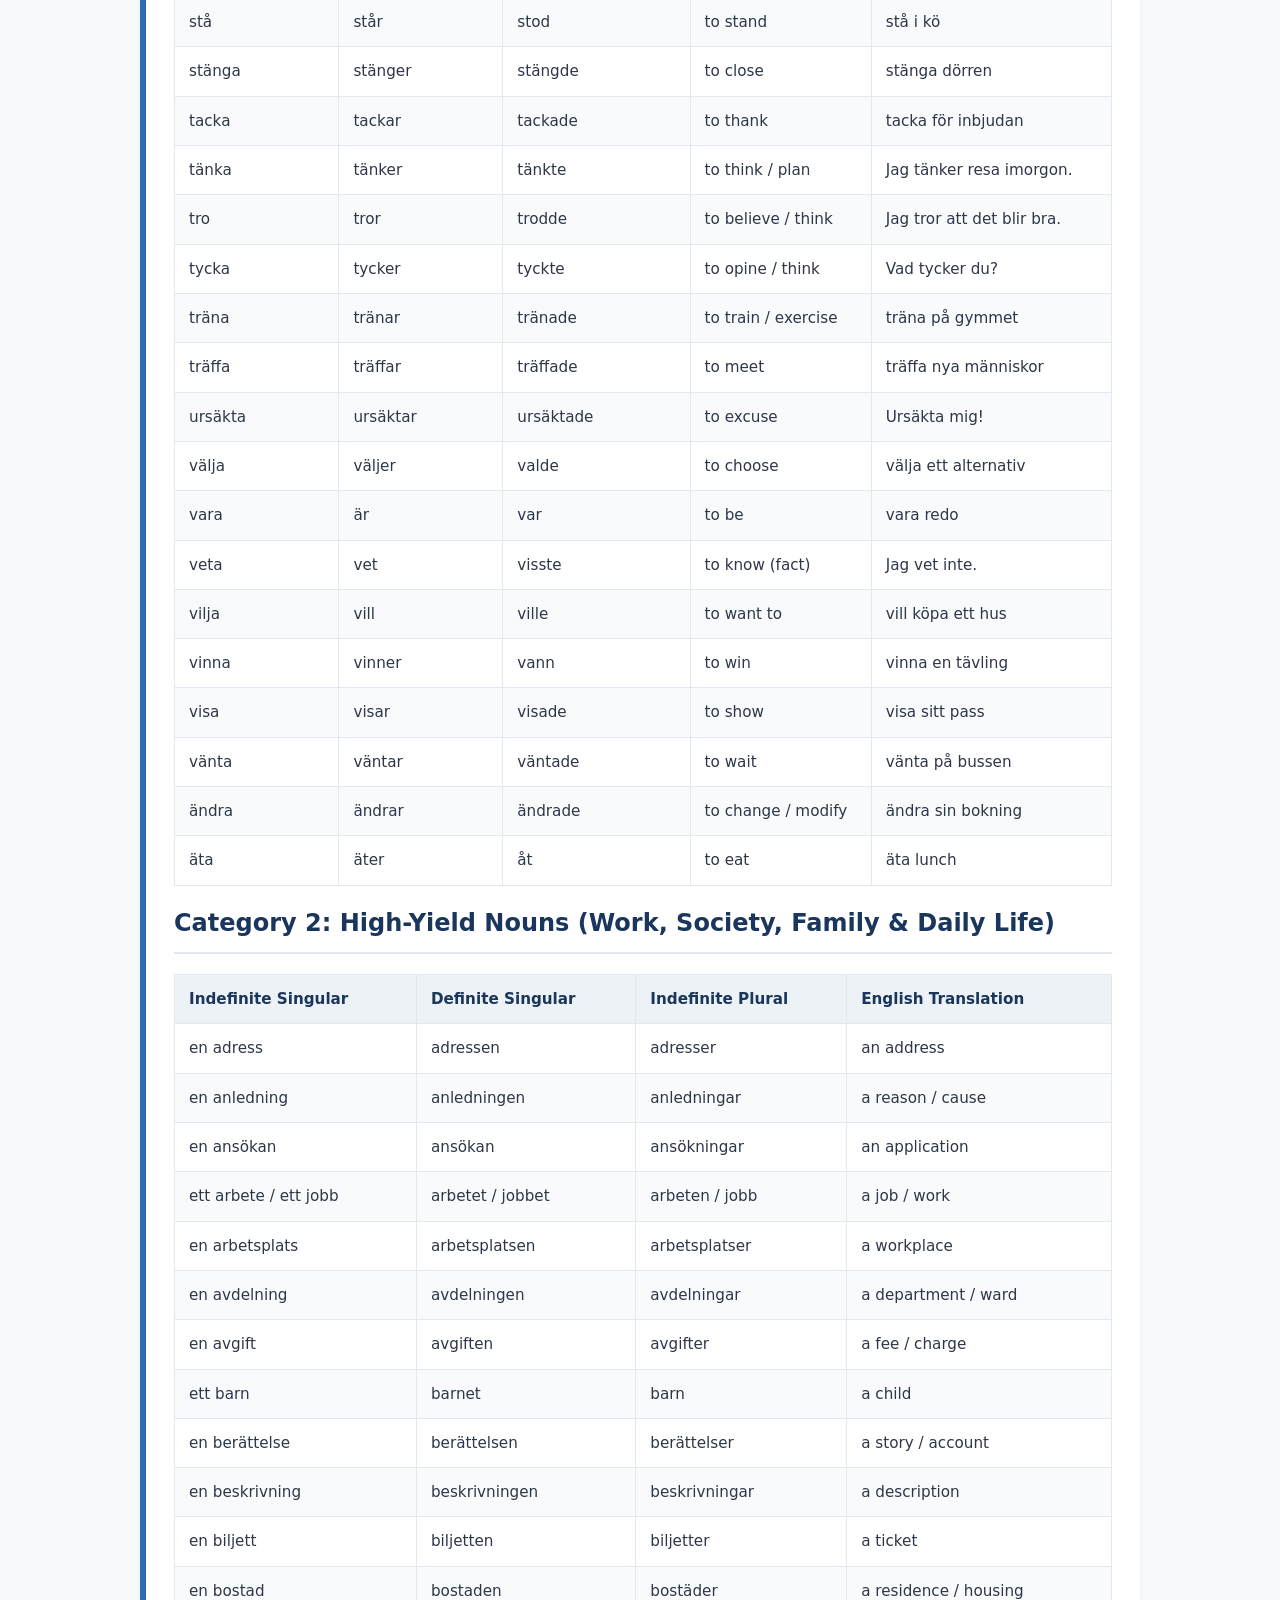
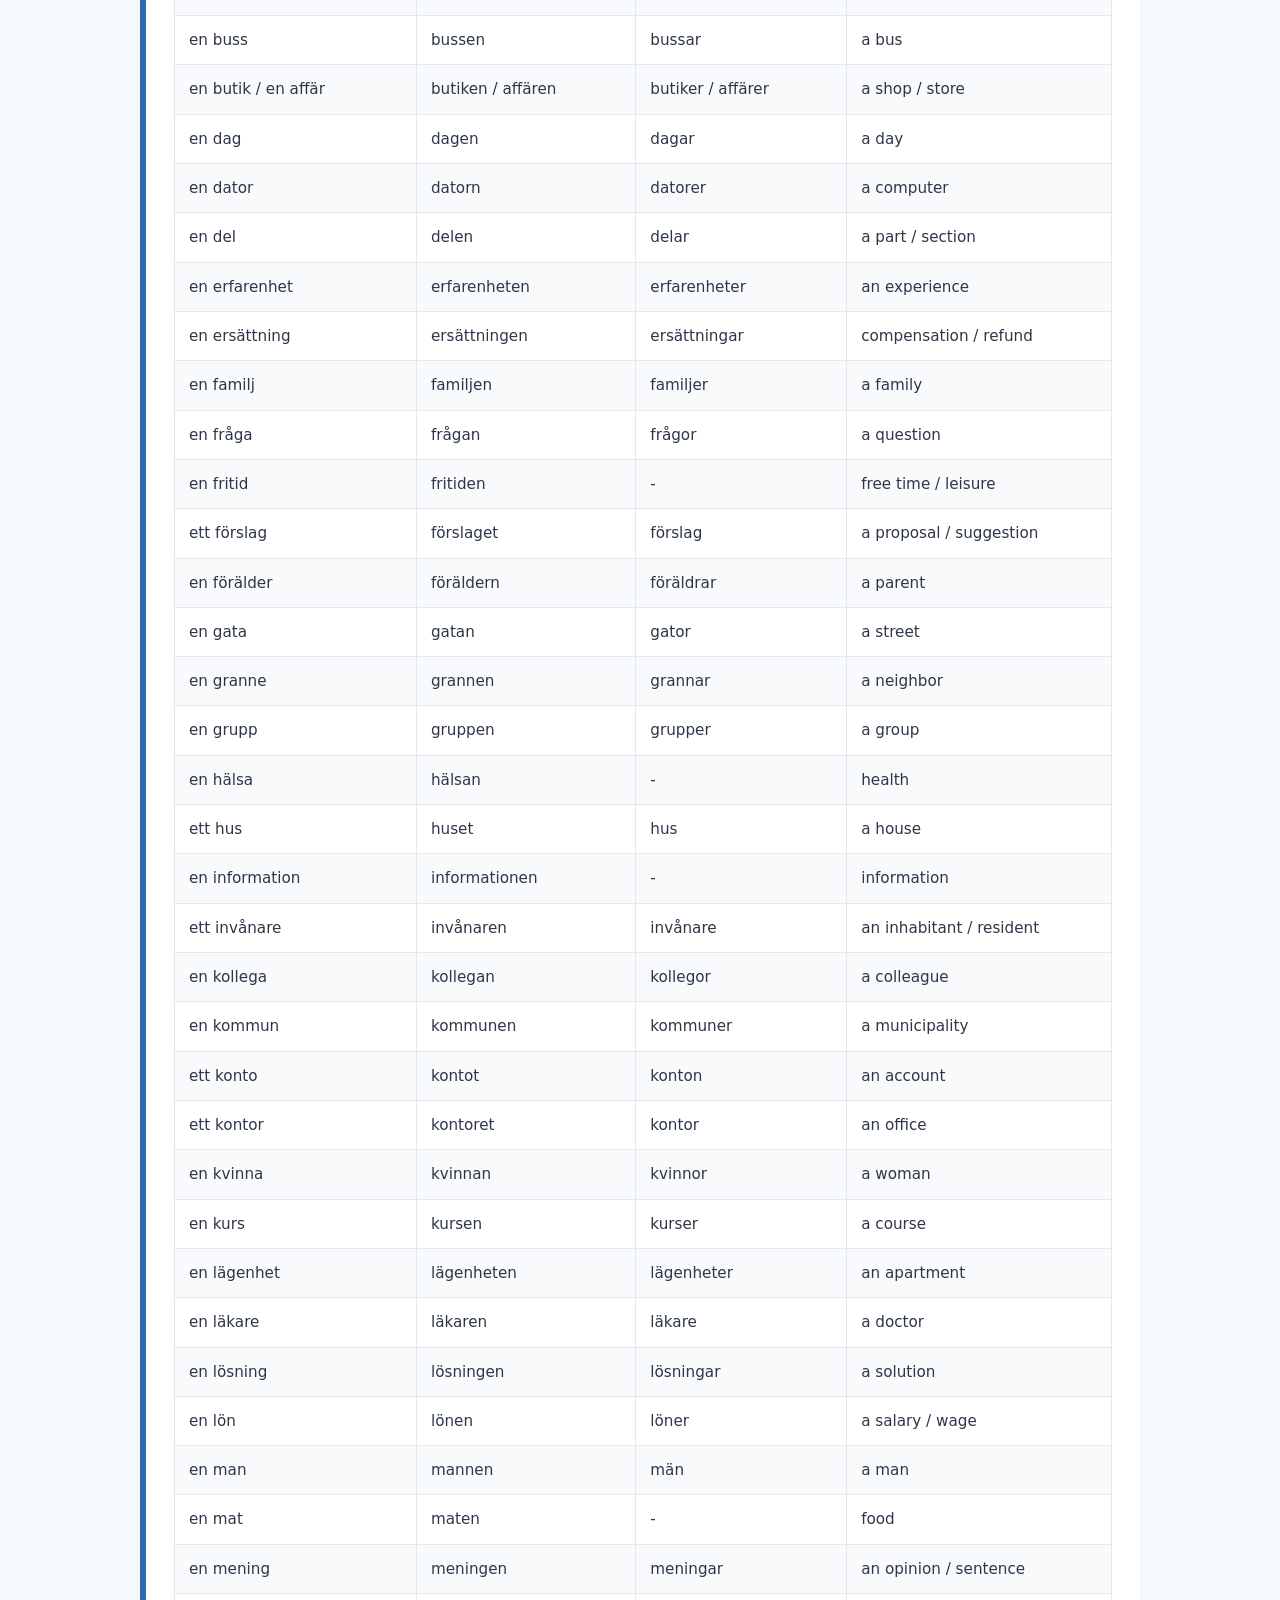
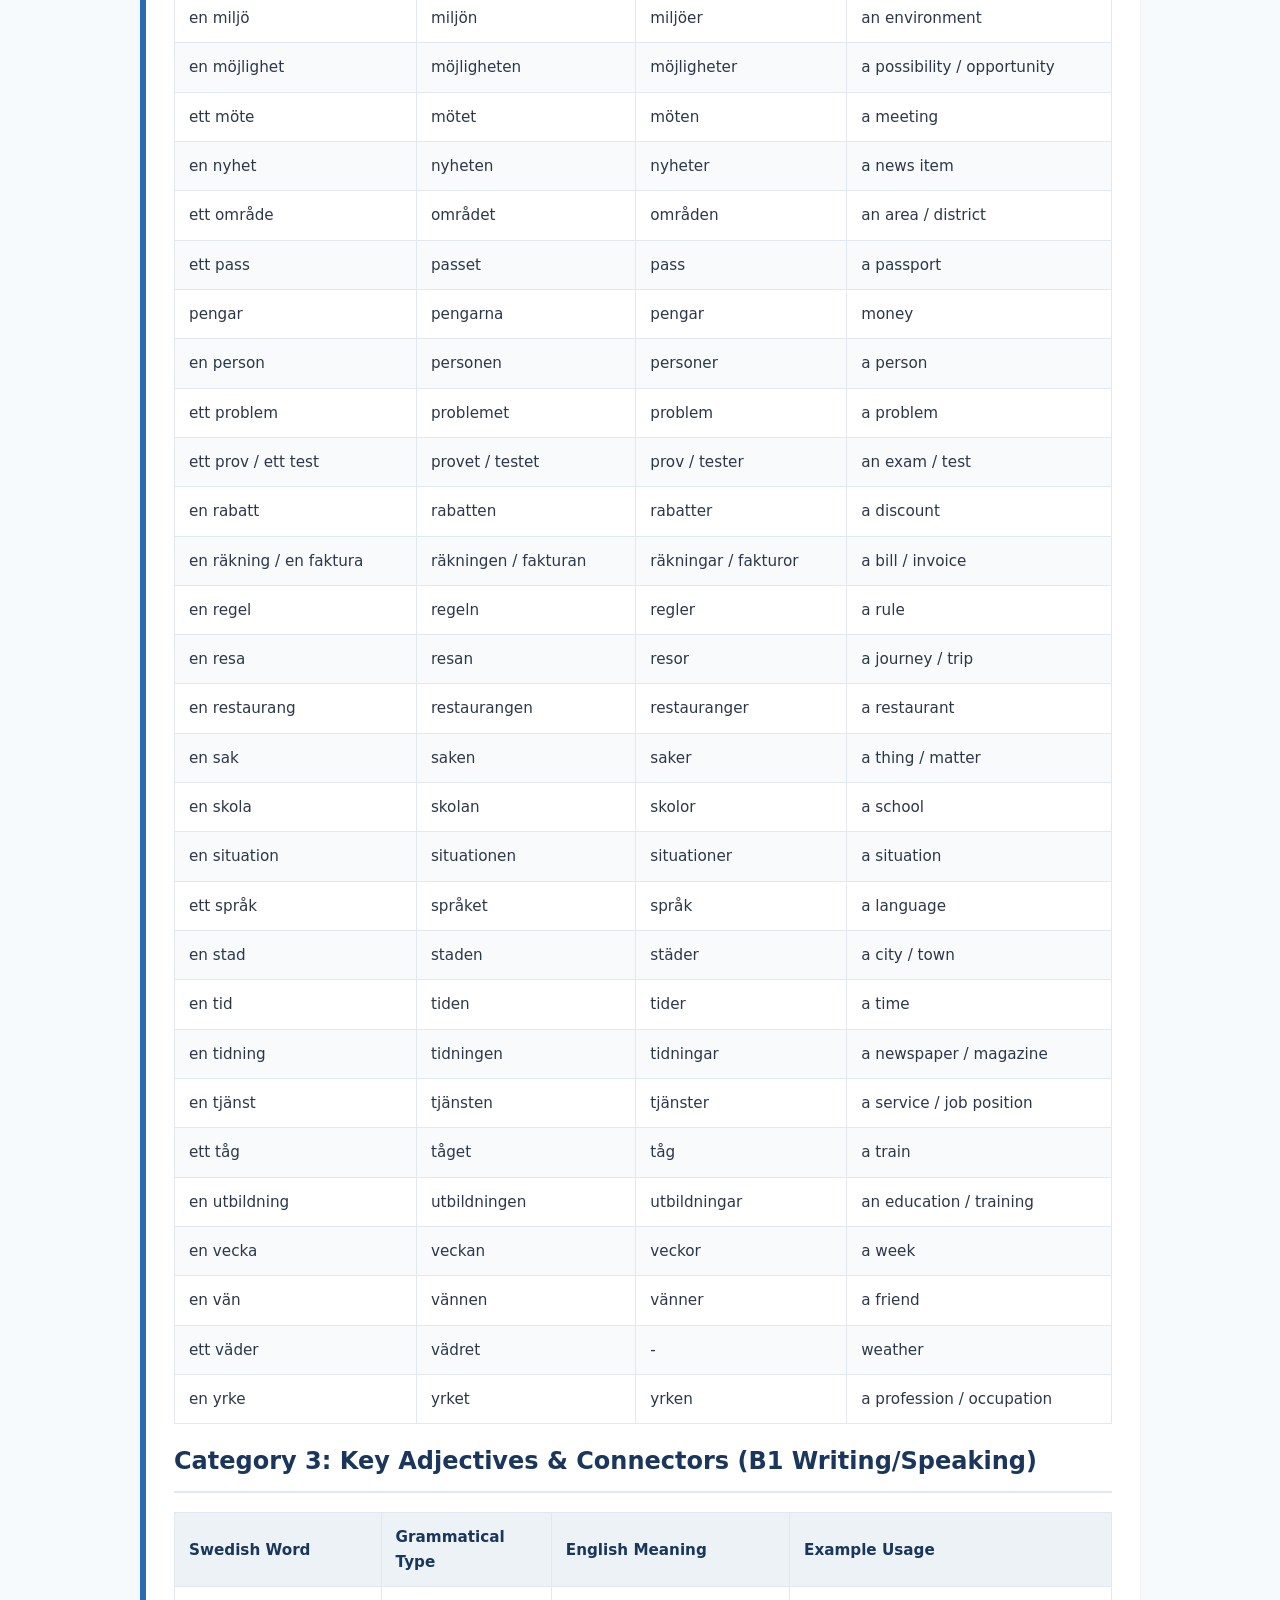
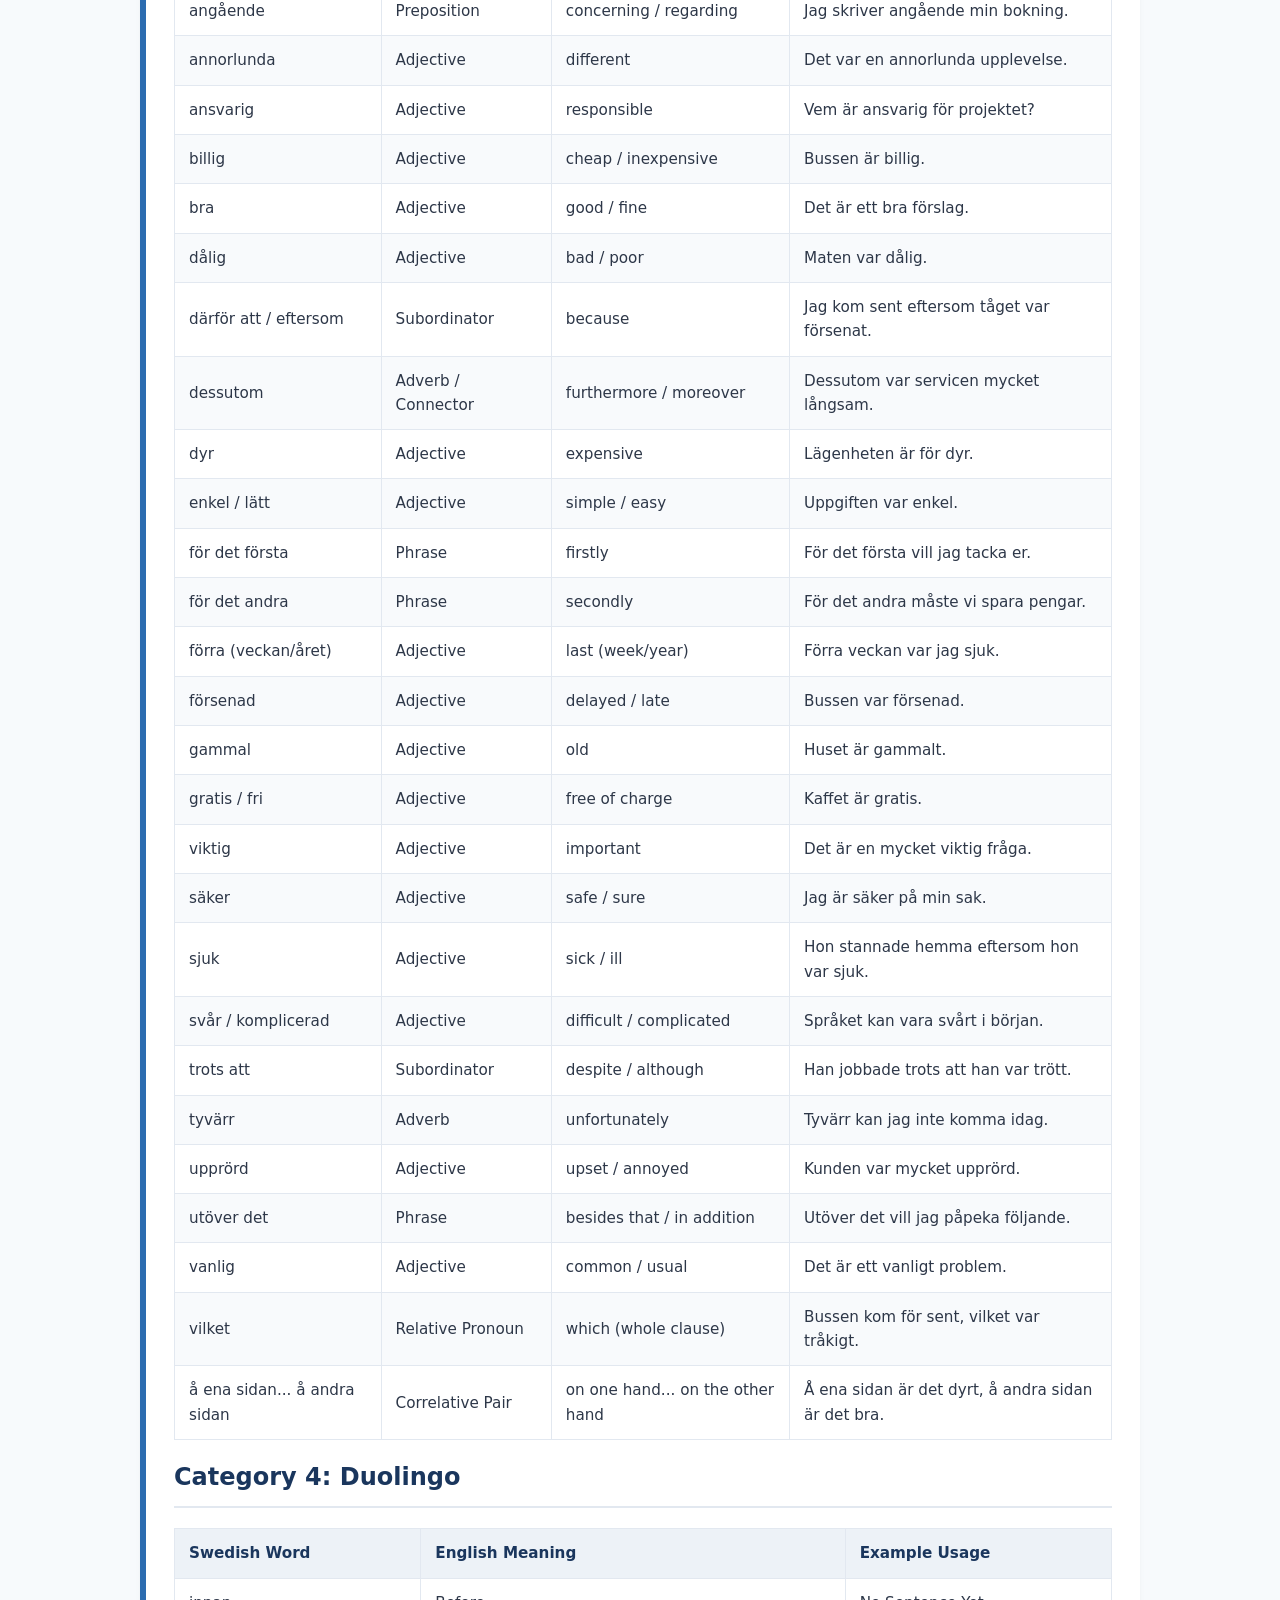
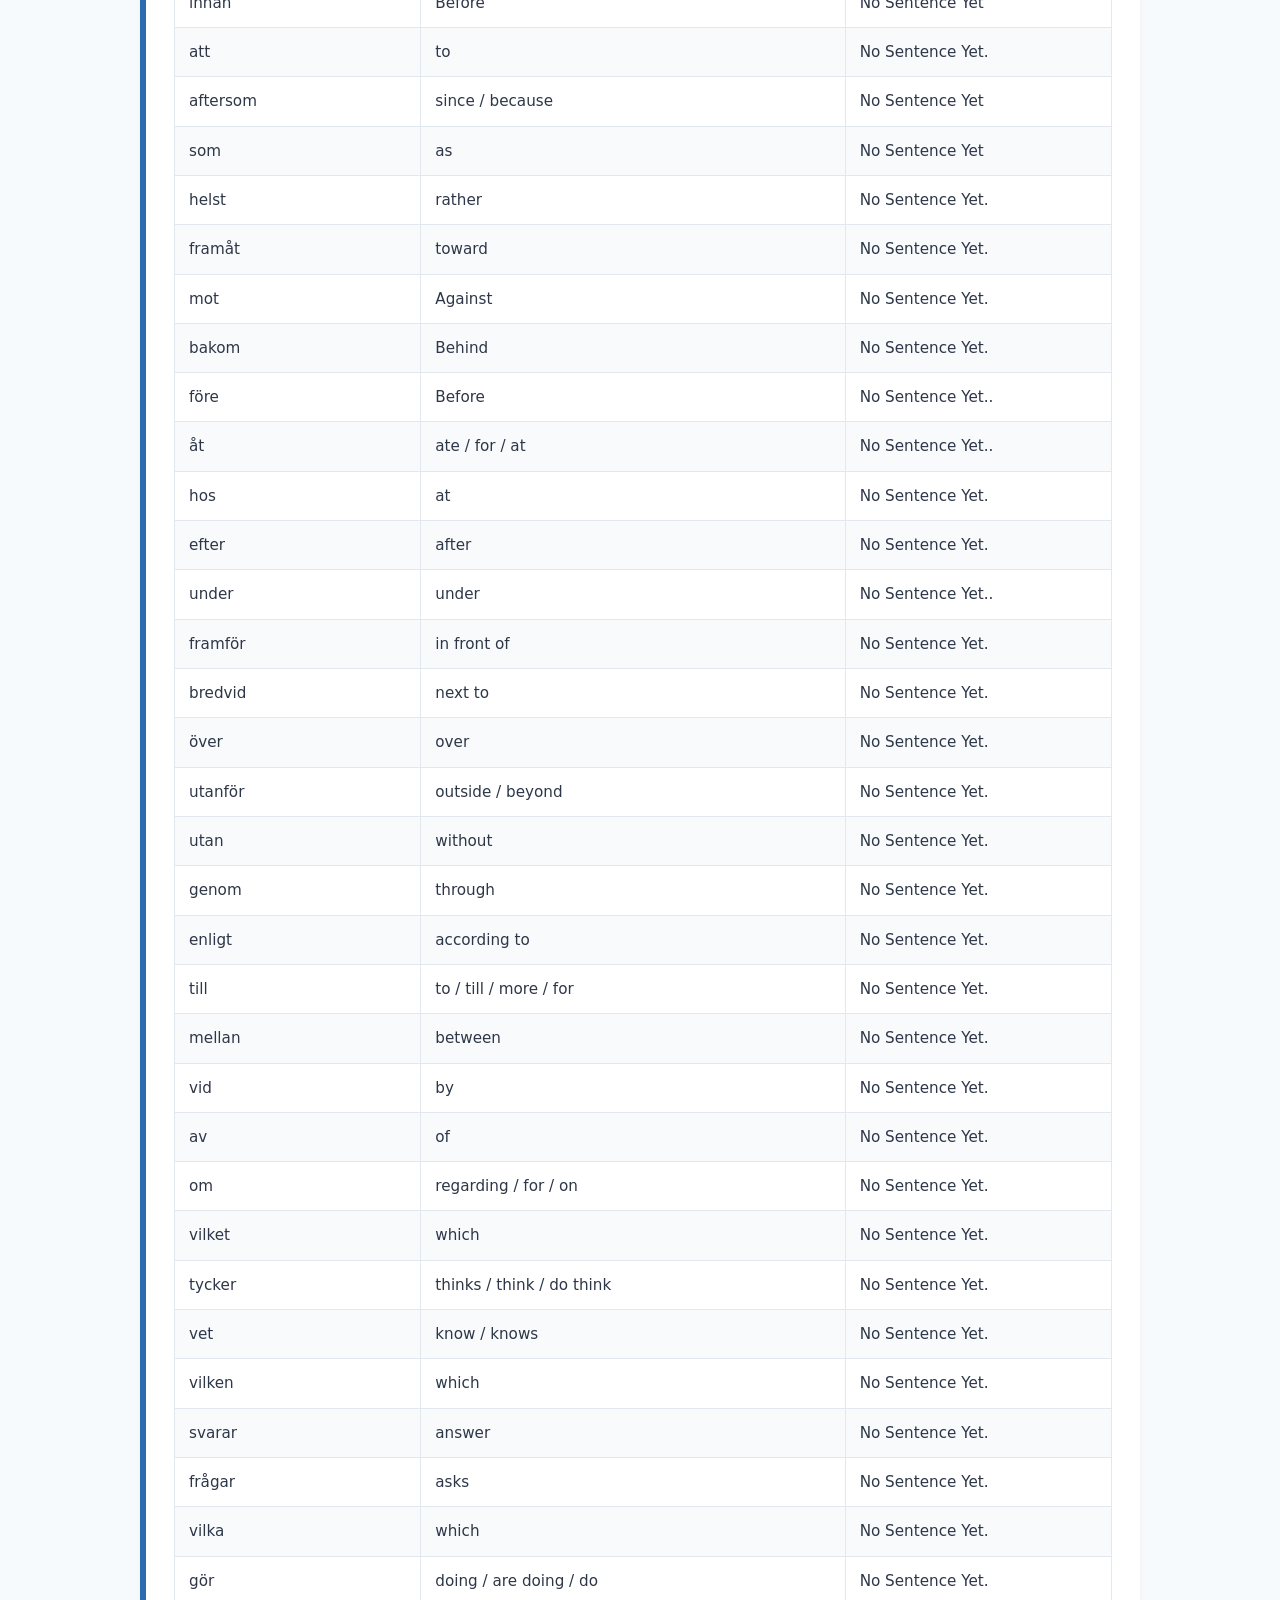
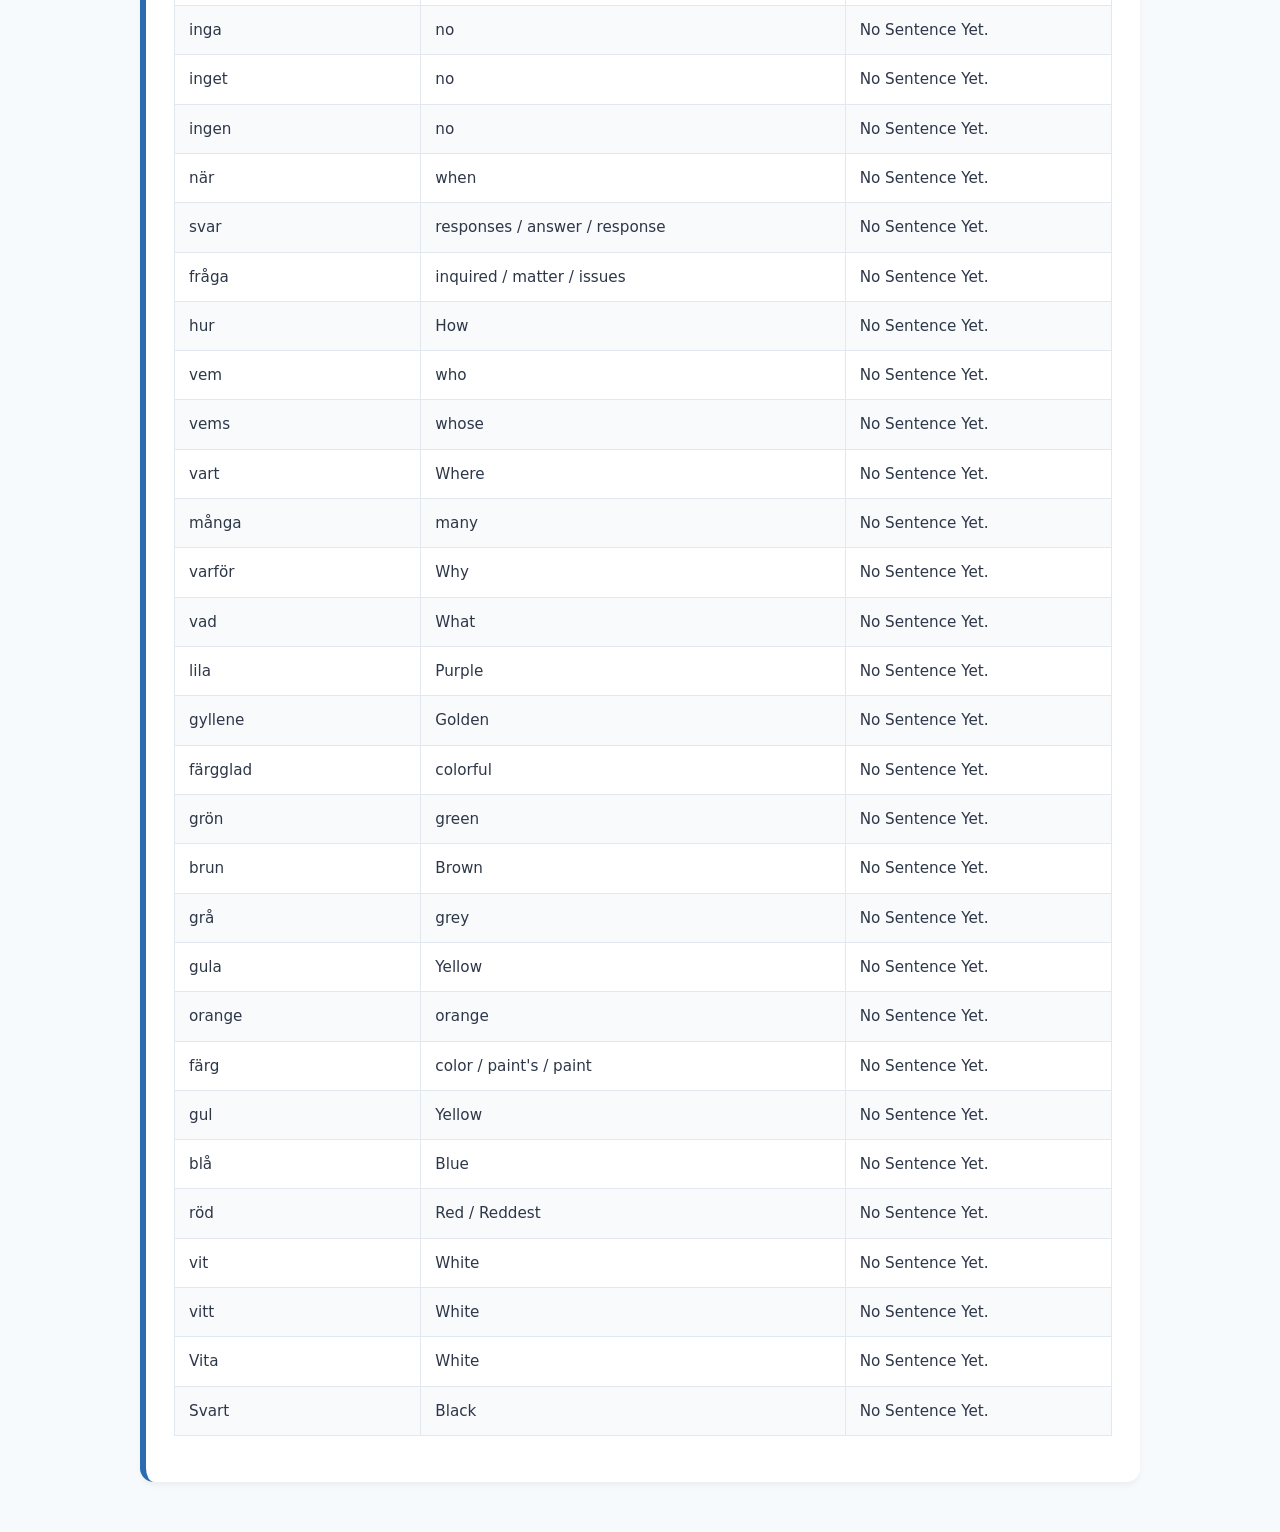
==== commit d912a2bd: "added Dulingo" ====
--- a/pages/vocab.html
+++ b/pages/vocab.html
@@ -324,6 +324,83 @@
         <tr><td>å ena sidan... å andra sidan</td><td>Correlative Pair</td><td>on one hand... on the other hand</td><td>Å ena sidan är det dyrt, å andra sidan är det bra.</td></tr>
       </tbody>
     </table>
+
+     <h2>Category 4: Duolingo</h2>
+    <table>
+      <thead>
+        <tr>
+          <th>Swedish Word</th>
+          <th>English Meaning</th>
+          <th>Example Usage</th>
+        </tr>
+      </thead>
+      <tbody>
+        <tr><td>innan</td><td>Before</td><td>No Sentence Yet</td></tr>
+        <tr><td>att</td><td>to</td><td>No Sentence Yet.</td></tr>
+        <tr><td>aftersom</td><td>since / because</td><td>No Sentence Yet</td></tr>
+        <tr><td>som</td><td>as</td><td>No Sentence Yet</td></tr>
+        <tr><td>helst</td><td>rather</td><td>No Sentence Yet.</td></tr>
+        <tr><td>framåt</td><td>toward</td><td>No Sentence Yet.</td></tr>
+        <tr><td>mot</td><td>Against</td><td>No Sentence Yet.</td></tr>
+        <tr><td>bakom</td><td>Behind</td><td>No Sentence Yet.</td></tr>
+        <tr><td>före</td><td>Before</td><td>No Sentence Yet..</td></tr>
+        <tr><td>åt</td><td>ate / for / at</td><td>No Sentence Yet..</td></tr>
+        <tr><td>hos</td><td>at</td><td>No Sentence Yet.</td></tr>
+        <tr><td>efter</td><td>after</td><td>No Sentence Yet.</td></tr>
+        <tr><td>under</td><td>under</td><td>No Sentence Yet..</td></tr>
+        <tr><td>framför</td><td>in front of</td><td>No Sentence Yet.</td></tr>
+        <tr><td>bredvid</td><td>next to</td><td>No Sentence Yet.</td></tr>
+        <tr><td>över</td><td>over</td><td>No Sentence Yet.</td></tr>
+        <tr><td>utanför</td><td>outside / beyond</td><td>No Sentence Yet.</td></tr>
+        <tr><td>utan</td><td>without</td><td>No Sentence Yet.</td></tr>
+        <tr><td>genom</td><td>through</td><td>No Sentence Yet.</td></tr>
+        <tr><td>enligt</td><td>according to</td><td>No Sentence Yet.</td></tr>
+        <tr><td>till</td><td>to / till / more / for</td><td>No Sentence Yet.</td></tr>
+        <tr><td>mellan</td><td>between</td><td>No Sentence Yet.</td></tr>
+        <tr><td>vid</td><td>by</td><td>No Sentence Yet.</td></tr>
+        <tr><td>av</td><td>of</td><td>No Sentence Yet.</td></tr>
+        <tr><td>om</td><td>regarding / for / on</td><td>No Sentence Yet.</td></tr>
+        <tr><td>vilket</td><td>which</td><td>No Sentence Yet.</td></tr>
+        <tr><td>tycker</td><td>thinks / think / do think</td><td>No Sentence Yet.</td></tr>
+        <tr><td>vet</td><td>know / knows</td><td>No Sentence Yet.</td></tr>
+        <tr><td>vilken</td><td>which</td><td>No Sentence Yet.</td></tr>
+        <tr><td>svarar</td><td>answer</td><td>No Sentence Yet.</td></tr>
+        <tr><td>frågar</td><td>asks</td><td>No Sentence Yet.</td></tr>
+        <tr><td>vilka</td><td>which</td><td>No Sentence Yet.</td></tr>
+        <tr><td>gör</td><td>doing / are doing / do</td><td>No Sentence Yet.</td></tr>
+        <tr><td>inga</td><td>no</td><td>No Sentence Yet.</td></tr>
+        <tr><td>inget</td><td>no</td><td>No Sentence Yet.</td></tr> 
+        <tr><td>ingen</td><td>no</td><td>No Sentence Yet.</td></tr>
+        <tr><td>när</td><td>when</td><td>No Sentence Yet.</td></tr>
+        <tr><td>svar</td><td>responses / answer / response</td><td>No Sentence Yet.</td></tr>
+        <tr><td>fråga</td><td>inquired / matter / issues</td><td>No Sentence Yet.</td></tr>
+        <tr><td>hur</td><td>How</td><td>No Sentence Yet.</td></tr>
+        <tr><td>vem</td><td>who</td><td>No Sentence Yet.</td></tr>
+        <tr><td>vems</td><td>whose</td><td>No Sentence Yet.</td></tr>
+        <tr><td>vart</td><td>Where</td><td>No Sentence Yet.</td></tr>
+        <tr><td>många</td><td>many</td><td>No Sentence Yet.</td></tr>
+        <tr><td>varför</td><td>Why</td><td>No Sentence Yet.</td></tr>
+        <tr><td>vad</td><td>What</td><td>No Sentence Yet.</td></tr>
+        <tr><td>lila</td><td>Purple</td><td>No Sentence Yet.</td></tr>
+        <tr><td>gyllene</td><td>Golden</td><td>No Sentence Yet.</td></tr>
+        <tr><td>färgglad</td><td>colorful</td><td>No Sentence Yet.</td></tr>
+        <tr><td>grön</td><td>green</td><td>No Sentence Yet.</td></tr>
+        <tr><td>brun</td><td>Brown</td><td>No Sentence Yet.</td></tr>
+        <tr><td>grå</td><td>grey</td><td>No Sentence Yet.</td></tr>
+        <tr><td>gula</td><td>Yellow</td><td>No Sentence Yet.</td></tr>
+         <tr><td>orange</td><td>orange</td><td>No Sentence Yet.</td></tr>
+          <tr><td>färg</td><td>color / paint's / paint</td><td>No Sentence Yet.</td></tr>
+           <tr><td>gul</td><td>Yellow</td><td>No Sentence Yet.</td></tr>
+            <tr><td>blå</td><td>Blue</td><td>No Sentence Yet.</td></tr>
+             <tr><td>röd</td><td>Red / Reddest</td><td>No Sentence Yet.</td></tr>
+              <tr><td>vit</td><td>White</td><td>No Sentence Yet.</td></tr>
+               <tr><td>vitt</td><td>White</td><td>No Sentence Yet.</td></tr>
+                <tr><td>Vita</td><td>White</td><td>No Sentence Yet.</td></tr>
+                 <tr><td>Svart</td><td>Black</td><td>No Sentence Yet.</td></tr>
+
+
+         </tbody>
+    </table>
   </div>
 
 </div>
